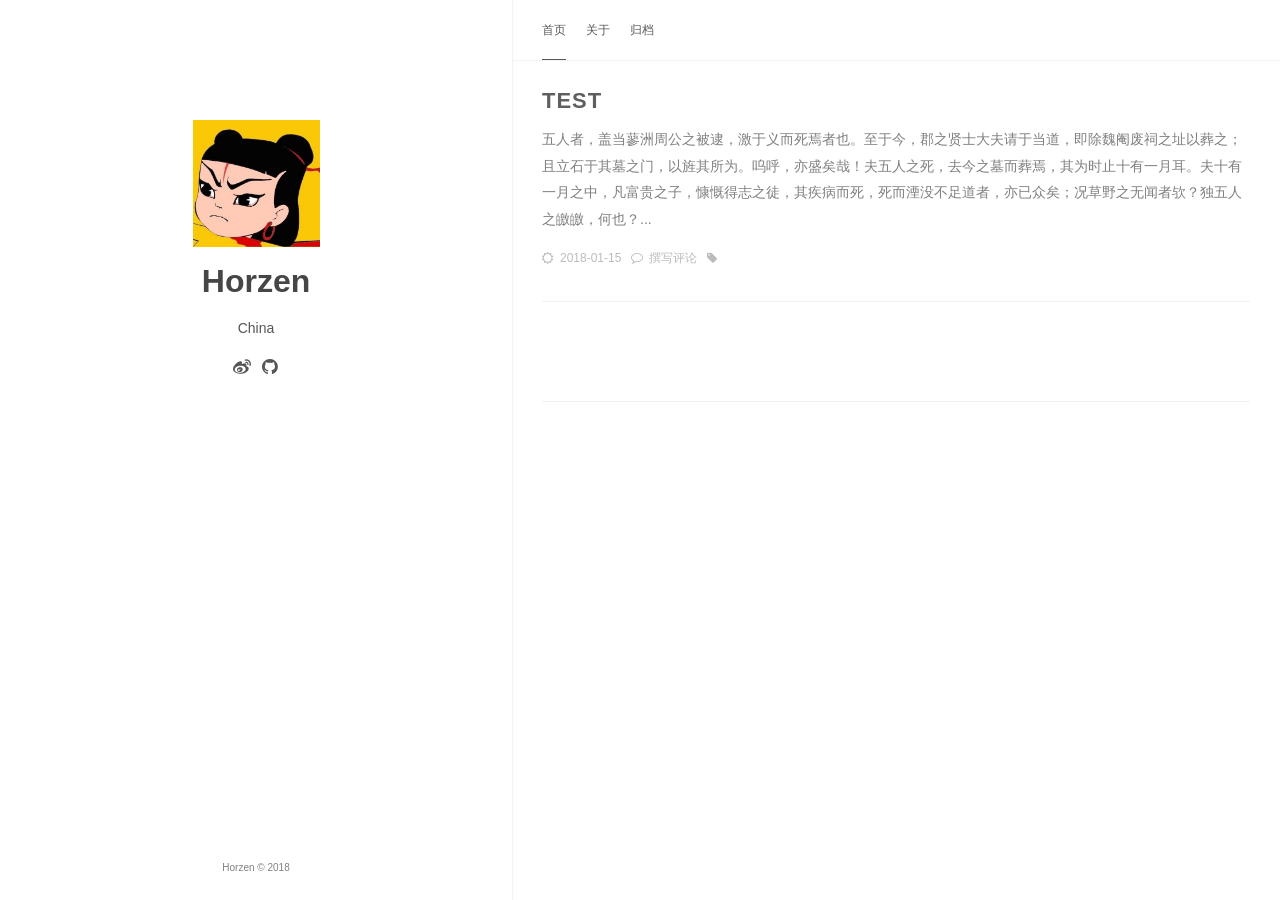
==== index.html @ 282b2db1 "Site updated: 2018-01-17 09:49:43" ====
<!DOCTYPE html><html lang="zh-CN"><head><meta charset="utf-8"><meta name="X-UA-Compatible" content="IE=edge"><meta name="author" content="Horzen"><title>something about horzen</title><meta name="description" content="China"><meta name="keywords"><meta content="width=device-width, initial-scale=1.0, maximum-scale=1.0, user-scalable=0" name="viewport"><meta content="yes" name="apple-mobile-web-app-capable"><meta content="black" name="apple-mobile-web-app-status-bar-style"><meta content="telephone=no" name="format-detection"><meta name="renderer" content="webkit"><link rel="short icon" href="/images/photo.jpg" type="image/x-icon"><link rel="stylesheet" href="/css/style.css"><link rel="stylesheet" href="/css/blog_basic.css"><link rel="stylesheet" href="/css/font-awesome.min.css"><link rel="alternate" type="application/atom+xml" title="ATOM 1.0" href="/atom.xml"></head><body><div class="sidebar animated fadeInDown"><div class="logo-title"><div class="title"><img src="/images/photo.jpg" style="width:127px;"><p title=""><a href="/">Horzen</a></p><div class="description"><p>China</p></div></div></div><ul class="social-links"><li><a href="https://weibo.com/u/2501610301?refer_flag=1001030102_&amp;is_all=1"><i class="fa fa-weibo"></i></a></li><li><a href="https://github.com/Horzen"><i class="fa fa-github"></i></a></li></ul><div class="footer"><span>Horzen © 2018</span></div></div><div class="main"><div class="page-top animated fadeInDown"><div class="nav"><li><a class="current" href="/">首页</a></li><li><a href="/about">关于</a></li><li><a href="/archives">归档</a></li></div><div class="information"><div class="back_btn"><li><a class="fa fa-chevron-left" onclick="window.history.go(-1)" style="display:none;"> </a></li></div></div></div><div class="autopagerize_page_element"><div class="content"><div class="post animated fadeInDown"><div class="post-title"><h3><a href="/2018/01/15/test/">Test</a></h3></div><div class="post-content"><p>五人者，盖当蓼洲周公之被逮，激于义而死焉者也。至于今，郡之贤士大夫请于当道，即除魏阉废祠之址以葬之；且立石于其墓之门，以旌其所为。呜呼，亦盛矣哉！夫五人之死，去今之墓而葬焉，其为时止十有一月耳。夫十有一月之中，凡富贵之子，慷慨得志之徒，其疾病而死，死而湮没不足道者，亦已众矣；况草野之无闻者欤？独五人之皦皦，何也？...</p></div><div class="post-footer"><div class="meta"><div class="info"><i class="fa fa-sun-o"></i><span class="date">2018-01-15</span><i class="fa fa-comment-o"></i><a href="/2018/01/15/test/#comments">撰写评论</a><i class="fa fa-tag"></i></div></div></div></div><div class="pagination"><ul class="clearfix"></ul></div></div></div></div><script src="/js/jquery.js"></script><script src="/js/jquery-migrate-1.2.1.min.js"></script><script src="/js/jquery.appear.js"></script></body></html>
---- css/style.css ----
@charset "UTF-8";
html {
  background-color: #fff;
  -webkit-font-smoothing: antialiased; }

body {
  color: rgba(0, 0, 0, 0.5);
  font-family: 'PingHei', 'PingFang SC', Helvetica Neue, 'Work Sans', 'Hiragino Sans GB', 'Microsoft YaHei', SimSun, sans-serif;
  font-size: 15px;
  width: 100%;
  margin: 0 auto 30px auto;
  background-color: #fff; }

p {
  line-height: 1.9em;
  font-weight: 400;
  font-size: 14px; }

a {
  text-decoration: none; }

a:link, a:visited {
  opacity: 1;
  -webkit-transition: all .15s linear;
  -moz-transition: all .15s linear;
  -o-transition: all .15s linear;
  -ms-transition: all .15s linear;
  transition: all .15s linear;
  color: #424242; }

a:hover, a:active {
  color: #4786D6; }

/*basic styles ends*/
/*animation starts*/
.animated {
  -webkit-animation-fill-mode: both;
  -moz-animation-fill-mode: both;
  -ms-animation-fill-mode: both;
  -o-animation-fill-mode: both;
  animation-fill-mode: both;
  -webkit-animation-duration: 1s;
  -moz-animation-duration: 1s;
  -ms-animation-duration: 1s;
  -o-animation-duration: 1s;
  animation-duration: 1s; }

.animated.hinge {
  -webkit-animation-duration: 1s;
  -moz-animation-duration: 1s;
  -ms-animation-duration: 1s;
  -o-animation-duration: 1s;
  animation-duration: 1s; }

@-webkit-keyframes fadeInDown {
  0% {
    opacity: 0;
    -webkit-transform: translateY(-20px); }
  100% {
    opacity: 1;
    -webkit-transform: translateY(0); } }

@-moz-keyframes fadeInDown {
  0% {
    opacity: 0;
    -moz-transform: translateY(-20px); }
  100% {
    opacity: 1;
    -moz-transform: translateY(0); } }

@-o-keyframes fadeInDown {
  0% {
    opacity: 0;
    -o-transform: translateY(-20px); }
  100% {
    opacity: 1;
    -o-transform: translateY(0); } }

@keyframes fadeInDown {
  0% {
    opacity: 0;
    transform: translateY(-20px); }
  100% {
    opacity: 1;
    transform: translateY(0); } }

.fadeInDown {
  -webkit-animation-name: fadeInDown;
  -moz-animation-name: fadeInDown;
  -o-animation-name: fadeInDown;
  animation-name: fadeInDown; }

/*animation ends*/
.content {
  height: auto;
  float: right;
  width: 60%;
  margin-top: 60px; }

.page-top {
  width: 60%;
  position: fixed;
  right: 0;
  z-index: 3;
  background-color: #fff;
  height: 60px;
  border-bottom: 1px solid #f2f2f2; }
  .page-top .nav {
    list-style: none;
    padding: 18px 30px;
    float: left;
    font-size: 12px; }
    .page-top .nav li {
      position: relative;
      display: initial;
      padding-right: 20px; }
    .page-top .nav a {
      color: #5A5A5A; }
    .page-top .nav a:hover {
      color: #4786D6; }
    .page-top .nav a.current {
      color: #5A5A5A;
      padding-bottom: 22px;
      border-bottom: 1px solid #5A5A5A; }
  .page-top .information {
    float: right;
    padding-top: 12px;
    padding-right: 20px; }
    .page-top .information .avatar {
      float: right; }
      .page-top .information .avatar img {
        width: 32px;
        height: 32px;
        border-radius: 300px; }
    .page-top .information .back_btn {
      float: left;
      padding-top: 5px;
      margin-right: -10px; }
      .page-top .information .back_btn li {
        display: initial;
        padding-right: 40px; }

.sidebar {
  width: 40%;
  -webkit-background-size: cover;
  background-size: cover;
  background-color: #fff;
  height: 100%;
  transition: 0.8s;
  top: 0;
  left: 0;
  position: fixed;
  z-index: 4;
  border-right: 1px solid #f2f2f2; }
  .sidebar .logo-title {
    text-align: center;
    padding-top: 120px; }
    .sidebar .logo-title .description {
      font-size: 14px;
      color: #565654; }
    .sidebar .logo-title .logo {
      margin: 0 auto; }
    .sidebar .logo-title .title h3 {
      text-transform: uppercase;
      font-size: 2rem;
      font-weight: bold;
      letter-spacing: 2px;
      line-height: 1;
      margin: 0; }
    .sidebar .logo-title .title a {
      text-decoration: none;
      color: #464646;
      font-size: 2rem;
      font-weight: bold; }
  .sidebar .social-links {
    list-style: none;
    padding: 0;
    font-size: 18px;
    text-align: center;
    margin: 0; }
    .sidebar .social-links i {
      margin-right: 3px; }
    .sidebar .social-links li {
      display: inline;
      padding: 0 4px;
      line-height: 0; }
    .sidebar .social-links a {
      color: #565654; }
    .sidebar .social-links a:hover {
      color: #4786D6; }

.post {
  background-color: #FFF;
  margin: 30px; }
  .post .post-title h1 {
    text-transform: uppercase;
    font-size: 30px;
    letter-spacing: 5px;
    line-height: 1; }
  .post .post-title h2 {
    text-transform: uppercase;
    letter-spacing: 1px;
    font-size: 28px;
    line-height: 1;
    font-weight: 600;
    color: #5f5f5f; }
  .post .post-title h3 {
    text-transform: uppercase;
    letter-spacing: 1px;
    line-height: 1;
    font-weight: 600;
    color: #464646;
    font-size: 22px;
    margin: 0; }
  .post .post-title a {
    text-decoration: none;
    letter-spacing: 1px;
    color: #5f5f5f; }
    .post .post-title a:hover {
      text-decoration: underline; }
  .post .post-content a {
    text-decoration: none;
    letter-spacing: 1px;
    color: #4786D6; }
  .post .post-content a:hover {
    color: #2F69B3; }
  .post .post-content h3 {
    color: #5F5F5F;
    font-size: 22px;
    font-weight: 600; }
  .post .post-content h4 {
    color: #5F5F5F;
    font-size: 16px; }
  .post .post-footer {
    padding: 0 0 30px 0;
    border-bottom: 1px solid #f2f2f2; }
    .post .post-footer .meta {
      max-width: 100%;
      height: 25px;
      color: #bbbbbb; }
      .post .post-footer .meta .info {
        float: left;
        font-size: 12px; }
        .post .post-footer .meta .info .date {
          margin-right: 10px; }
      .post .post-footer .meta a {
        text-decoration: none;
        color: #bbbbbb;
        padding-right: 10px; }
        .post .post-footer .meta a:hover {
          color: #4786D6; }
      .post .post-footer .meta i {
        margin-right: 6px; }
    .post .post-footer .tags {
      padding-bottom: 15px;
      font-size: 13px; }
      .post .post-footer .tags ul {
        list-style-type: none;
        display: inline;
        margin: 0;
        padding: 0; }
        .post .post-footer .tags ul li {
          list-style-type: none;
          margin: 0;
          padding-right: 5px;
          display: inline; }
      .post .post-footer .tags a {
        text-decoration: none;
        color: rgba(0, 0, 0, 0.44);
        font-weight: 400; }
        .post .post-footer .tags a:hover {
          text-decoration: none; }

.pagination {
  margin: 30px;
  padding: 0px 0 56px 0;
  border-bottom: 1px solid #f2f2f2; }
  .pagination ul {
    list-style: none;
    margin: 0;
    padding: 0;
    height: 13px; }
    .pagination ul li {
      margin: 0 2px 0 2px;
      display: inline;
      line-height: 1; }
      .pagination ul li a {
        text-decoration: none; }
  .pagination .pre {
    float: left; }
  .pagination .next {
    float: right; }

.like-reblog-buttons {
  float: right; }

.like-button {
  float: right;
  padding: 0 0 0 10px; }

.reblog-button {
  float: right;
  padding: 0; }

#install-btn {
  position: fixed;
  bottom: 0px;
  right: 6px; }

#disqus_thread {
  margin: 30px;
  border-bottom: 1px solid #f2f2f2; }

.footer {
  clear: both;
  text-align: center;
  font-size: 10px;
  margin: 0 auto;
  bottom: 0;
  position: absolute;
  width: 100%;
  padding-bottom: 20px; }
  .footer a {
    color: #A6A6A6; }
  .footer a:hover {
    color: #4786D6; }

/*for archive*/
.archive {
  width: 100%; }

.list-with-title {
  font-size: 14px;
  margin: 30px;
  padding: 0; }
  .list-with-title li {
    list-style-type: none;
    padding: 0; }
  .list-with-title .listing-title {
    font-size: 24px;
    color: #666666;
    font-weight: 600;
    line-height: 2.2em; }
  .list-with-title .listing {
    padding: 0; }
    .list-with-title .listing .listing-post {
      padding-bottom: 5px; }
      .list-with-title .listing .listing-post .post-time {
        float: right;
        color: #C5C5C5; }
      .list-with-title .listing .listing-post a {
        color: #8F8F8F; }
        .list-with-title .listing .listing-post a:hover {
          color: #4786D6; }

/* share */
.share {
  margin: 0px 30px;
  display: inline-flex; }

.evernote {
  width: 32px;
  height: 32px;
  border-radius: 300px;
  background-color: #3E3E3E;
  margin-right: 5px; }
  .evernote a {
    color: #fff;
    padding: 11px;
    font-size: 12px; }
  .evernote a:hover {
    color: #ED6243;
    padding: 11px; }

.weibo {
  width: 32px;
  height: 32px;
  border-radius: 300px;
  background-color: #ED6243;
  margin-right: 5px; }
  .weibo a {
    color: #fff;
    padding: 9px; }
  .weibo a:hover {
    color: #BD4226; }

.twitter {
  width: 32px;
  height: 32px;
  border-radius: 300px;
  background-color: #59C0FD;
  margin-right: 5px; }
  .twitter a {
    color: #fff;
    padding: 9px; }
  .twitter a:hover {
    color: #4B9ECE; }

/* about */
.about {
  margin: 30px; }
  .about h3 {
    font-size: 22px; }

/* links*/
.links {
  margin: 30px; }
  .links h3 {
    font-size: 22px; }
  .links a {
    cursor: pointer; }

/* 评论样式 */
.comment-count {
  color: #666; }

.tab-community {
  color: #666; }

.read_more {
  font-size: 14px; }

.back-button {
  padding-top: 30px;
  max-width: 100px;
  padding-left: 40px;
  float: left; }

/* 默认评论样式 */
#fb_comments_container {
  margin: 30px; }

/* 按钮样式 */
a.btn {
  color: #868686;
  font-weight: 400; }

.btn {
  display: inline-block;
  position: relative;
  outline: 0;
  color: rgba(0, 0, 0, 0.44);
  background: transparent;
  font-size: 14px;
  text-align: center;
  text-decoration: none;
  cursor: pointer;
  border: 1px solid rgba(0, 0, 0, 0.15);
  white-space: nowrap;
  font-weight: 400;
  font-style: normal;
  border-radius: 999em; }

.btn:hover {
  display: inline-block;
  position: relative;
  outline: 0px;
  color: #464545;
  background: transparent;
  font-size: 14px;
  text-align: center;
  text-decoration: none;
  cursor: pointer;
  border: 1px solid #464545;
  white-space: nowrap;
  font-weight: 400;
  font-style: normal;
  border-radius: 999em; }

[role="back"] {
  padding: 0.5em 1.25em;
  line-height: 1.666em; }

[role="home"] {
  padding: 0.5em 1.25em;
  line-height: 1.666em; }

[role="navigation"] {
  padding: 0.5em 1.25em;
  line-height: 1.666em; }

[role="tags"] {
  padding: 6px 12px; }

/* Menu样式 */
.menu {
  float: right;
  padding-top: 30px; }
  .menu .btn-down {
    margin: 0px; }
    .menu .btn-down li {
      list-style: none;
      width: 100px; }
      .menu .btn-down li a {
        display: inline-block;
        position: relative;
        padding: 0.5em 1.25em;
        outline: 0;
        color: rgba(0, 0, 0, 0.44);
        background: transparent;
        font-size: 14px;
        text-align: center;
        text-decoration: none;
        cursor: pointer;
        border: 1px solid rgba(0, 0, 0, 0.15);
        white-space: nowrap;
        font-weight: 400;
        font-style: normal;
        border-radius: 999em;
        margin-top: 5px; }
        .menu .btn-down li a:hover {
          position: relative;
          padding: 0.5em 1.25em;
          outline: 0;
          color: #fff;
          background: #3CBD10;
          font-size: 14px;
          text-align: center;
          text-decoration: none;
          cursor: pointer;
          border: 1px solid rgba(0, 0, 0, 0.15);
          white-space: nowrap;
          font-weight: 400;
          font-style: normal;
          border-radius: 999em;
          margin-top: 5px; }
  .menu .btn-down div {
    position: absolute;
    visibility: hidden;
    width: 100px;
    float: right; }

.page_404 {
  text-align: center;
  padding-top: 50px; }

@media screen and (max-width: 960px) {
  .sidebar {
    width: 100%;
    position: absolute;
    border-right: none;
    z-index: 1; }
    .sidebar .logo-title {
      padding-top: 120px; }
      .sidebar .logo-title .title img {
        width: 100px; }
      .sidebar .logo-title .title h3 {
        font-size: 20px; }
  .page-top {
    width: 100%; }
  .post-title h3 {
    line-height: 1.6; }
  .content {
    margin-top: 420px;
    width: 100%;
    z-index: 2;
    position: absolute; }
  .footer {
    display: none; }
  .share {
    display: grid; } }
---- css/blog_basic.css ----
.post-content .tip {
  position: relative;
  margin: 2em 0;
  padding: 12px 24px 12px 30px;
  border-left: 4px solid #f66;
  border-top-right-radius: 2px;
  border-bottom-right-radius: 2px;
  background-color: #f8f8f8
}

.post-content .tip br {
  /**display: none**/
}

.post-content .tip:before {
  position: absolute;
  top: 14px;
  left: -12px;
  content: "!";
  width: 20px;
  height: 20px;
  border-radius: 100%;
  color: #fff;
  font-size: 14px;
  line-height: 20px;
  font-weight: bold;
  text-align: center;
  background-color: #f66;
  font-family: 'Dosis', 'Source Sans Pro', 'Helvetica Neue', Arial, sans-serif
}

.content > .post > .post-content > p {
  word-wrap: break-word;
  word-break: break-all;
}

#ds-thread,#disqus_thread,#cloud-tie-wrapper {
  margin: 0 30px!important
}

pre {
  font-size: 0.8em!important;
  background-color: #f8f8f8!important;
  font-family: 'Roboto Mono','Lucida Console','Trebuchet MS','Courier New', Monaco, courier,'PingFang SC','Hiragino Sans GB','Microsoft Jhenghei','Microsoft YaHei', monospace!important
}

figure.highlight {
  position: relative!important;
  margin: 1em 0!important;
  border-radius: 2px!important;
  line-height: 1.1em!important;
  background-color: #f8f8f8!important;
  overflow-x: auto!important
}

figure.highlight table,figure.highlight tr,figure.highlight td {
  width: 100%!important;
  border-collapse: collapse!important;
  padding: 0!important;
  margin: 0!important
}

figure.highlight .gutter {
  display: none!important
}

figure.highlight .code pre {
  padding: 1.2em 1.4em!important;
  line-height: 1.5em!important;
  margin: 0!important
}

figure.highlight.html .code:after,figure.highlight.js .code:after,figure.highlight.bash .code:after,figure.highlight.css .code:after,figure.highlight.scss .code:after,figure.highlight.diff .code:after,figure.highlight.java .code:after,figure.highlight.xml .code:after,figure.highlight.python .code:after,figure.highlight.json .code:after,figure.highlight.swift .code:after,figure.highlight.ruby .code:after,figure.highlight.perl .code:after,figure.highlight.php .code:after,figure.highlight.c .code:after,figure.highlight.cpp .code:after {
  position: absolute!important;
  top: 0!important;
  right: 0!important;
  color: #ccc!important;
  text-align: right!important;
  font-size: 0.75em!important;
  padding: 5px 10px 0!important;
  line-height: 15px!important;
  height: 15px!important;
  font-weight: 600!important
}

figure.highlight.html .code:after {
  content: "HTML"
}

figure.highlight.js .code:after {
  content: "JS"
}

figure.highlight.bash .code:after {
  content: "BASH"
}

figure.highlight.css .code:after {
  content: "CSS"
}

figure.highlight.scss .code:after {
  content: "SCSS"
}

figure.highlight.diff .code:after {
  content: "DIFF"
}

figure.highlight.java .code:after {
  content: "JAVA"
}

figure.highlight.xml .code:after {
  content: "XML"
}

figure.highlight.python .code:after {
  content: "PYTHON"
}

figure.highlight.json .code:after {
  content: "JSON"
}

figure.highlight.swift .code:after {
  content: "SWIFT"
}

figure.highlight.ruby .code:after {
  content: "RUBY"
}

figure.highlight.perl .code:after {
  content: "PERL"
}

figure.highlight.php .code:after {
  content: "PHP"
}

figure.highlight.c .code:after {
  content: "C"
}

figure.highlight.java .code:after {
  content: "JAVA"
}

figure.highlight.cpp .code:after {
  content: "CPP"
}

figure.highlight.cpp .code:after {
  content: 'C++'
}

pre {
  color: #525252!important
}

pre .function .keyword,pre .constant {
  color: #0092db!important
}

pre .keyword,pre .attribute {
  color: #e96900!important
}

pre .number,pre .literal {
  color: #ae81ff!important
}

pre .tag,pre .tag .title,pre .change,pre .winutils,pre .flow,pre .lisp .title,pre .clojure .built_in,pre .nginx .title,pre .tex .special {
  color: #2973b7!important
}

pre .symbol,pre .symbol .string,pre .value,pre .regexp {
  color: #42b983!important
}

pre .title {
  color: #83B917!important
}

pre .tag .value,pre .string,pre .subst,pre .haskell .type,pre .preprocessor,pre .ruby .class .parent,pre .built_in,pre .sql .aggregate,pre .django .template_tag,pre .django .variable,pre .smalltalk .class,pre .javadoc,pre .django .filter .argument,pre .smalltalk .localvars,pre .smalltalk .array,pre .attr_selector,pre .pseudo,pre .addition,pre .stream,pre .envvar,pre .apache .tag,pre .apache .cbracket,pre .tex .command,pre .prompt {
  color: #42b983!important
}

pre .comment,pre .java .annotation,pre .python .decorator,pre .template_comment,pre .pi,pre .doctype,pre .shebang,pre .apache .sqbracket,pre .tex .formula {
  color: #b3b3b3!important
}

pre .deletion {
  color: #BA4545!important
}

pre .coffeescript .javascript,pre .javascript .xml,pre .tex .formula,pre .xml .javascript,pre .xml .vbscript,pre .xml .css,pre .xml .cdata {
  opacity: 0.5!important
}

html {
  height: 100%;
  max-height: 100%;
  padding: 0;
  margin: 0; }

  body {
    padding: 0;
    margin: 0;
    line-height: 1.6em; }

    .clear {
      clear: both;
      display: block;
      overflow: hidden;
      visibility: hidden;
      width: 0;
      height: 0; }

      h1, h2, h3, h4, h5, h6 {
        text-rendering: optimizeLegibility;
        line-height: 1; }

        h1 {
          font-size: 2.1rem;
          line-height: 1.2em; }

          h2 {
            font-size: 1.9rem;
            line-height: 1.2em; }

            h3 {
              font-size: 1.75rem; }

              h4 {
                font-size: 1.3rem; }

                h5 {
                  font-size: 1.3rem; }

                  h6 {
                    font-size: 1.3rem; }

                    img {
                      max-width: 100%;
                      height: auto; }

                      p, ul, ol, dl {
                        margin: 1em 0; }

                        ol ol, ul ul, ul ol, ol ul {
                          margin: 0.4em 0; }

                          ul p, ol p, li p, .content li p, blockquote p, .content blockquote p,
                          .post blockquote p, .post li p {
                            margin: 0;
                            overflow: visible; }

                            a img {
                              border: none; }

dl dt {
  float: left;
  width: 180px;
  overflow: hidden;
  clear: left;
  text-align: right;
  text-overflow: ellipsis;
  white-space: nowrap;
  font-weight: bold;
  margin-bottom: 1em; }

  dl dd {
    margin-left: 200px;
    margin-bottom: 1em; }

    hr {
      display: block;
      height: 1px;
      border: 0;
      border-top: 1px solid #efefef;
      margin: 3.2em 0;
      padding: 0; }

      blockquote {
        box-sizing: border-box;
        margin: 1.6em 0 1.6em -2.2em;
        padding: 0 0 0 1.6em;
        border-left: #4a4a4a 0.4em solid; }

        blockquote p {
          margin: 0.8em 0; }

          blockquote small {
            display: inline-block;
            margin: 0.8em 0 0.8em 1.5em;
            font-size: 0.9em;
            color: #ccc; }

            blockquote small:before {
              content: '\2014 \00A0'; }

              blockquote cite {
                font-weight: bold; }

                blockquote cite a {
                  font-weight: normal; }

                  mark {
                    background-color: #ffc336; }

                    code, tt {
                      padding: 1px 3px;
                      font-family: Inconsolata, monospace, sans-serif;
                      font-size: 0.85em;
                      white-space: pre-wrap;
                      border: 1px solid #E3EDF3;
                      background: #f7f7f9;
                      color: #d14;
                      border-radius: 2px; }
/**
                      pre {
                        -moz-box-sizing: border-box;
                        box-sizing: border-box;
                        margin: 1.6em 0;
                        border: 1px solid #E3EDF3;
                        width: 100%;
                        padding: 10px;
                        font-family: Inconsolata, monospace, sans-serif;
                        font-size: 0.9em;
                        white-space: pre;
                        overflow: auto;
                        background: #F7FAFB;
                        border-radius: 3px; }

                        pre code, tt {
                          font-size: inherit;
                          white-space: -moz-pre-wrap;
                          white-space: pre-wrap;
                          background: transparent;
                          border: none;
                          color: #333;
                          padding: 0; }

                          kbd {
                            display: inline-block;
                            margin-bottom: 0.4em;
                            padding: 1px 8px;
                            border: #ccc 1px solid;
                            color: #666;
                            text-shadow: #fff 0 1px 0;
                            font-size: 0.9em;
                            font-weight: bold;
                            background: #f4f4f4;
                            border-radius: 4px;
                            box-shadow: 0 1px 0 rgba(0, 0, 0, 0.2), 0 1px 0 0 white inset; }

                            table {
                              -moz-box-sizing: border-box;
                              box-sizing: border-box;
                              margin: 1em 0;
                              width: 100%;
                              max-width: 100%;
                              border-width: 1px;
                              border-style: solid;
                              background-color: transparent; }

                              table, table tr, table tr td, table tr th {
                                border-color: #e5e5e5; }

                                table th {
                                  color: #666666;
                                  background-color: #fdfdfd; }

                                  tr th {
                                    border-bottom-width: 1px;
                                    border-bottom-style: solid;
                                    text-align: left; }

                                    tr th, tr td {
                                      padding: 5px 20px;
                                      border-right: 1px solid;
                                      font-size: 1rem; }

                                      tr th:last-child, tr td:last-child {
                                        border-right: 0px; }

                                        table th {
                                          font-weight: bold; }

                                          table tbody > tr:nth-child(odd) > td, table tbody > tr:nth-child(odd) > th {
                                            background-color: #f9f9f9; }

                                            .gist {
                                              font-size: 12px; }
                                              .gist table {
                                                margin: 0;
                                                width: auto; }
                                                .gist table pre {
                                                  font-size: 12px; }
                                                  .gist table .line-numbers {
                                                    font-size: 12px; }
**/

.toc {
  border: 1px solid #f0f0f0;
  margin-bottom: 20px;
  padding: 10px 30px; }

  #fb_comments_container {
    overflow: hidden;
    margin: 0 auto; }
    #fb_comments_container #fb_comments {
      list-style-type: none;
      padding: 0; }
      #fb_comments_container #fb_comments h1 {
        font-size: 1.3em; }
        #fb_comments_container #fb_comments h2 {
          font-size: 1.2em; }
          #fb_comments_container #fb_comments h3 {
            font-size: 1.1em; }
            #fb_comments_container #fb_comments h4, #fb_comments_container #fb_comments h5,
            #fb_comments_container #fb_comments h6 {
              font-size: 1.05em; }
              #fb_comments_container #fb_comments .comment {
                position: relative;
                padding: 25px 0;
                border-bottom: 1px solid rgba(150, 150, 150, 0.2);
                *border-bottom: 1px solid #f0f0f0; }
                #fb_comments_container #fb_comments .comment .avatar {
                  position: absolute;
                  top: 25px;
                  left: 0;
                  width: 50px;
                  float: left; }
                  #fb_comments_container #fb_comments .comment .avatar img {
                    width: 48px;
                    border: none;
                    border-radius: 5px;
                    margin: 0; }
                #fb_comments_container #fb_comments .comment .comment_body,
                #fb_comments_container #fb_comments .comment .c_content {
                  margin-left: 70px;
                  display: block; }
                  #fb_comments_container #fb_comments .comment .comment_body p,
                  #fb_comments_container #fb_comments .comment .c_content p {
                    margin: 5px 0 15px 0;
                    padding: 0;
                    line-height: 1.8; }
                    #fb_comments_container #fb_comments .comment .comment_body .author,
                    #fb_comments_container #fb_comments .comment .c_content .author {
                      line-height: 1.5em;
                      margin: 0;
                      padding: 0; }
                      #fb_comments_container #fb_comments .comment .comment_body .author b,
                      #fb_comments_container #fb_comments .comment .c_content .author b {
                        color: #555; }
                        #fb_comments_container #fb_comments .comment .comment_body .author small,
                        #fb_comments_container #fb_comments .comment .c_content .author small {
                          font-weight: normal;
                          padding-left: 10px;
                          font-size: 0.7em;
                          color: #666; }

#fb_new_comment {
  padding-bottom: 50px; }
  #fb_new_comment textarea {
    border-radius: 5px;
    height: 80px;
    width: 98%;
    padding: 5px;
    font-size: 1em;
    border: 1px solid rgba(150, 150, 150, 0.5);
    *border: 1px solid #a8a8a8;
    line-height: 1.5; }
    #fb_new_comment .comment_error {
      color: red;
      text-align: center;
      display: block;
      font-size: 0.8em;
      padding-top: 1em; }
      #fb_new_comment .c_button:hover {
        background: #E60900;
        color: #fff;
        text-decoration: none; }
        #fb_new_comment .c_button, #fb_new_comment #c_submit {
          cursor: pointer;
          font-family: "Hiragino Sans GB", "Microsoft YaHei", sans-serif;
          font-size: 1em;
          line-height: 1.3em;
          letter-spacing: 1px;
          border-radius: 5px;
          padding: 5px 5px 2px 5px; }
          #fb_new_comment .input_body {
            margin-top: 10px; }
            #fb_new_comment .input_body ul {
              list-style: none;
              padding: 5px 0;
              margin: auto 0; }
              #fb_new_comment .input_body ul li {
                float: left;
                margin-right: 2.2%;
                *margin-right: 22px; }
                #fb_new_comment .input_body ul li label {
                  line-height: 1em; }
                  #fb_new_comment .input_body ul li input {
                    border-radius: 5px;
                    border: 1px solid #ddd;
                    padding: 5px;
                    background: rgba(255, 255, 255, 0.5);
                    margin: 0 0 10px 0; }

#SwfStore_farbox_0 {
  height: 0;
  overflow: hidden; }

  @media screen and (max-width: 320px) {
    #fb_comments .c_content, #fb_comments .comment_body {
      margin-left: 57px;   }
}
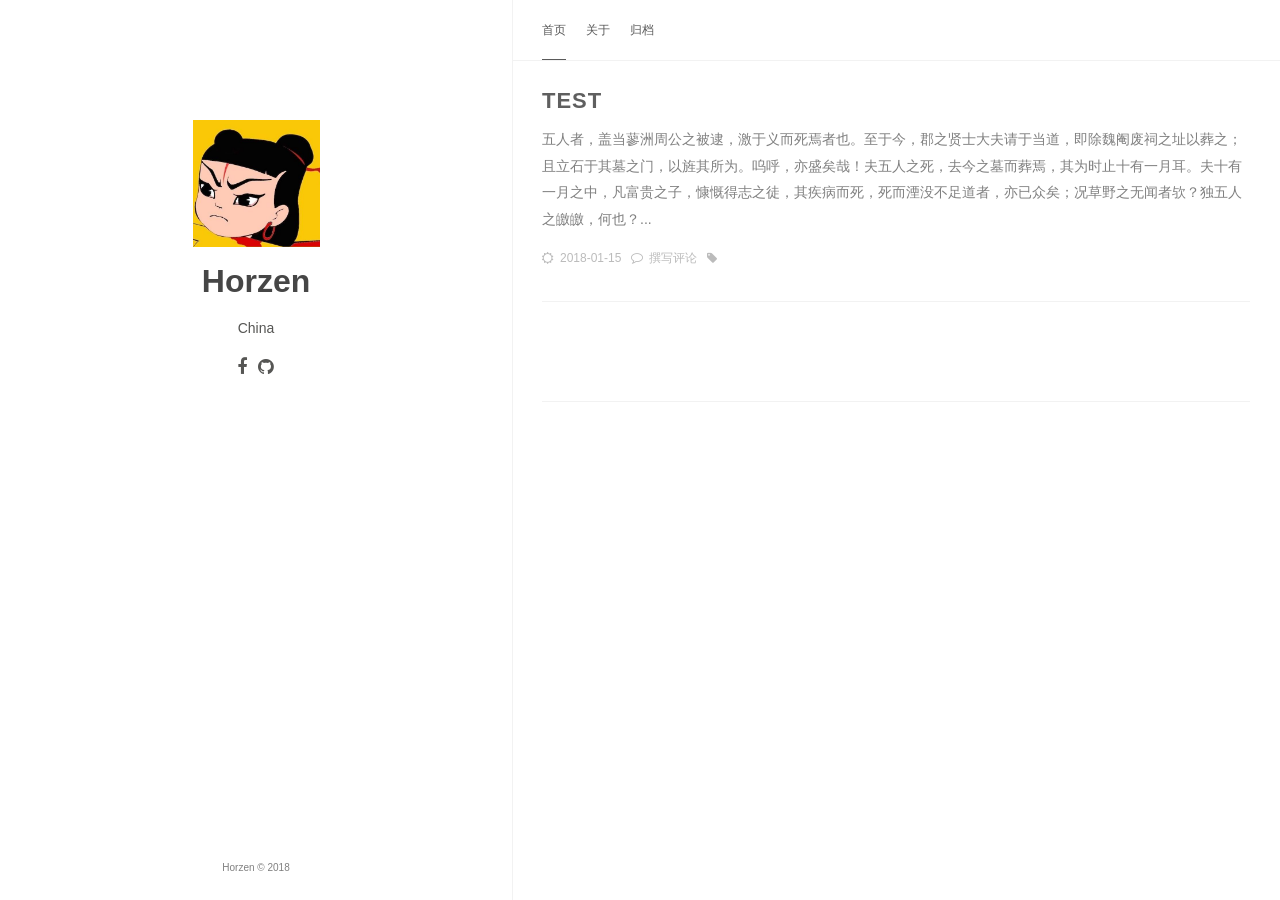
==== commit ef8740ac: "Site updated: 2018-01-17 10:01:20" ====
--- a/index.html
+++ b/index.html
@@ -1 +1 @@
-<!DOCTYPE html><html lang="zh-CN"><head><meta charset="utf-8"><meta name="X-UA-Compatible" content="IE=edge"><meta name="author" content="Horzen"><title>something about horzen</title><meta name="description" content="China"><meta name="keywords"><meta content="width=device-width, initial-scale=1.0, maximum-scale=1.0, user-scalable=0" name="viewport"><meta content="yes" name="apple-mobile-web-app-capable"><meta content="black" name="apple-mobile-web-app-status-bar-style"><meta content="telephone=no" name="format-detection"><meta name="renderer" content="webkit"><link rel="short icon" href="/images/photo.jpg" type="image/x-icon"><link rel="stylesheet" href="/css/style.css"><link rel="stylesheet" href="/css/blog_basic.css"><link rel="stylesheet" href="/css/font-awesome.min.css"><link rel="alternate" type="application/atom+xml" title="ATOM 1.0" href="/atom.xml"></head><body><div class="sidebar animated fadeInDown"><div class="logo-title"><div class="title"><img src="/images/photo.jpg" style="width:127px;"><p title=""><a href="/">Horzen</a></p><div class="description"><p>China</p></div></div></div><ul class="social-links"><li><a href="https://weibo.com/u/2501610301?refer_flag=1001030102_&amp;is_all=1"><i class="fa fa-weibo"></i></a></li><li><a href="https://github.com/Horzen"><i class="fa fa-github"></i></a></li></ul><div class="footer"><span>Horzen © 2018</span></div></div><div class="main"><div class="page-top animated fadeInDown"><div class="nav"><li><a class="current" href="/">首页</a></li><li><a href="/about">关于</a></li><li><a href="/archives">归档</a></li></div><div class="information"><div class="back_btn"><li><a class="fa fa-chevron-left" onclick="window.history.go(-1)" style="display:none;"> </a></li></div></div></div><div class="autopagerize_page_element"><div class="content"><div class="post animated fadeInDown"><div class="post-title"><h3><a href="/2018/01/15/test/">Test</a></h3></div><div class="post-content"><p>五人者，盖当蓼洲周公之被逮，激于义而死焉者也。至于今，郡之贤士大夫请于当道，即除魏阉废祠之址以葬之；且立石于其墓之门，以旌其所为。呜呼，亦盛矣哉！夫五人之死，去今之墓而葬焉，其为时止十有一月耳。夫十有一月之中，凡富贵之子，慷慨得志之徒，其疾病而死，死而湮没不足道者，亦已众矣；况草野之无闻者欤？独五人之皦皦，何也？...</p></div><div class="post-footer"><div class="meta"><div class="info"><i class="fa fa-sun-o"></i><span class="date">2018-01-15</span><i class="fa fa-comment-o"></i><a href="/2018/01/15/test/#comments">撰写评论</a><i class="fa fa-tag"></i></div></div></div></div><div class="pagination"><ul class="clearfix"></ul></div></div></div></div><script src="/js/jquery.js"></script><script src="/js/jquery-migrate-1.2.1.min.js"></script><script src="/js/jquery.appear.js"></script></body></html>+<!DOCTYPE html><html lang="zh-CN"><head><meta charset="utf-8"><meta name="X-UA-Compatible" content="IE=edge"><meta name="author" content="Horzen"><title>something about horzen</title><meta name="description" content="China"><meta name="keywords"><meta content="width=device-width, initial-scale=1.0, maximum-scale=1.0, user-scalable=0" name="viewport"><meta content="yes" name="apple-mobile-web-app-capable"><meta content="black" name="apple-mobile-web-app-status-bar-style"><meta content="telephone=no" name="format-detection"><meta name="renderer" content="webkit"><link rel="short icon" href="/images/photo.jpg" type="image/x-icon"><link rel="stylesheet" href="/css/style.css"><link rel="stylesheet" href="/css/blog_basic.css"><link rel="stylesheet" href="/css/font-awesome.min.css"><link rel="alternate" type="application/atom+xml" title="ATOM 1.0" href="/atom.xml"></head><body><div class="sidebar animated fadeInDown"><div class="logo-title"><div class="title"><img src="/images/photo.jpg" style="width:127px;"><p title=""><a href="/">Horzen</a></p><div class="description"><p>China</p></div></div></div><ul class="social-links"><li><a href="https://www.facebook.com/horzen.liu"><i class="fa fa-facebook"></i></a></li><li><a href="https://github.com/Horzen"><i class="fa fa-github"></i></a></li></ul><div class="footer"><span>Horzen © 2018</span></div></div><div class="main"><div class="page-top animated fadeInDown"><div class="nav"><li><a class="current" href="/">首页</a></li><li><a href="/about">关于</a></li><li><a href="/archives">归档</a></li></div><div class="information"><div class="back_btn"><li><a class="fa fa-chevron-left" onclick="window.history.go(-1)" style="display:none;"> </a></li></div></div></div><div class="autopagerize_page_element"><div class="content"><div class="post animated fadeInDown"><div class="post-title"><h3><a href="/2018/01/15/test/">Test</a></h3></div><div class="post-content"><p>五人者，盖当蓼洲周公之被逮，激于义而死焉者也。至于今，郡之贤士大夫请于当道，即除魏阉废祠之址以葬之；且立石于其墓之门，以旌其所为。呜呼，亦盛矣哉！夫五人之死，去今之墓而葬焉，其为时止十有一月耳。夫十有一月之中，凡富贵之子，慷慨得志之徒，其疾病而死，死而湮没不足道者，亦已众矣；况草野之无闻者欤？独五人之皦皦，何也？...</p></div><div class="post-footer"><div class="meta"><div class="info"><i class="fa fa-sun-o"></i><span class="date">2018-01-15</span><i class="fa fa-comment-o"></i><a href="/2018/01/15/test/#comments">撰写评论</a><i class="fa fa-tag"></i></div></div></div></div><div class="pagination"><ul class="clearfix"></ul></div></div></div></div><script src="/js/jquery.js"></script><script src="/js/jquery-migrate-1.2.1.min.js"></script><script src="/js/jquery.appear.js"></script></body></html>
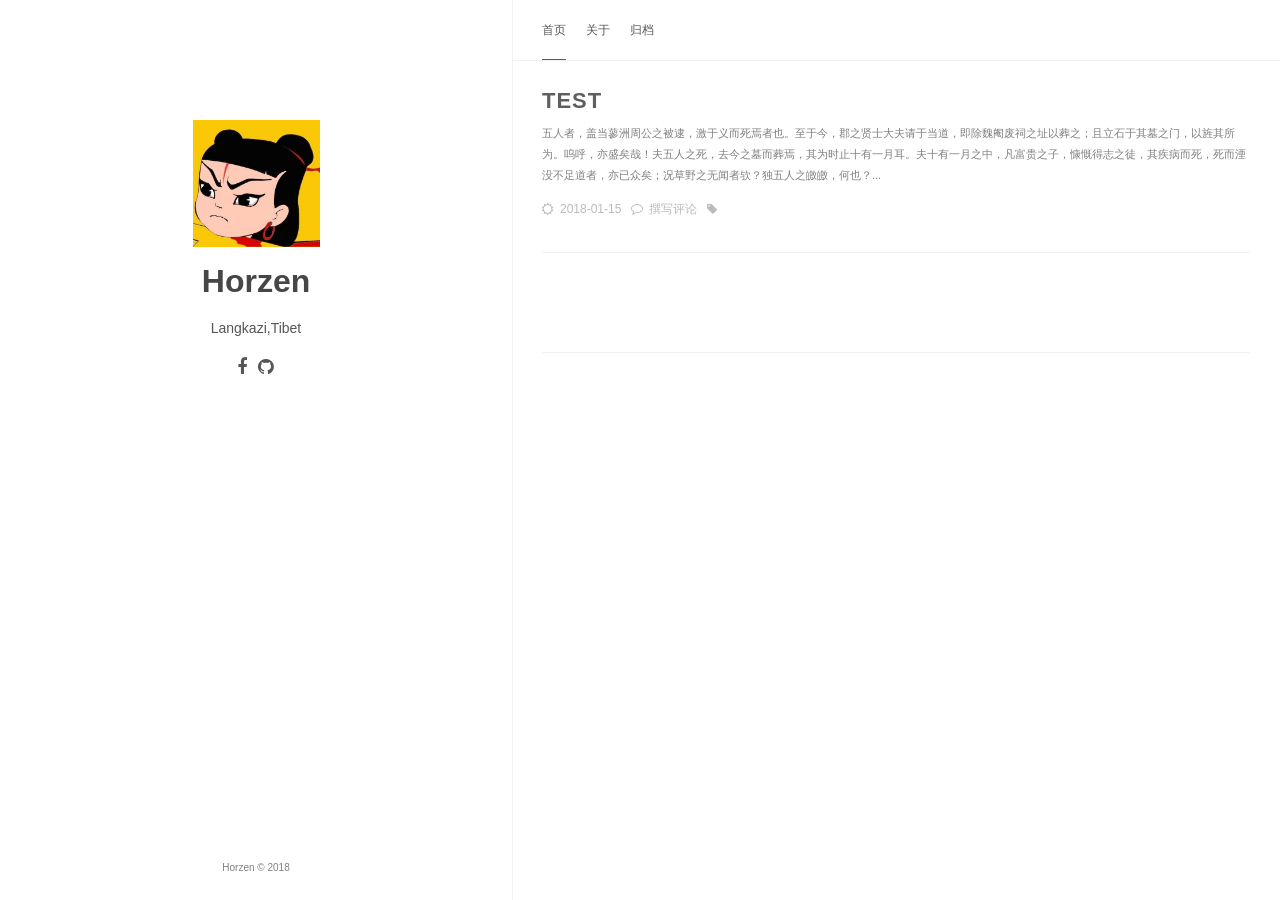
==== commit 358b97b2: "Site updated: 2018-01-17 10:16:10" ====
--- a/index.html
+++ b/index.html
@@ -1 +1 @@
-<!DOCTYPE html><html lang="zh-CN"><head><meta charset="utf-8"><meta name="X-UA-Compatible" content="IE=edge"><meta name="author" content="Horzen"><title>something about horzen</title><meta name="description" content="China"><meta name="keywords"><meta content="width=device-width, initial-scale=1.0, maximum-scale=1.0, user-scalable=0" name="viewport"><meta content="yes" name="apple-mobile-web-app-capable"><meta content="black" name="apple-mobile-web-app-status-bar-style"><meta content="telephone=no" name="format-detection"><meta name="renderer" content="webkit"><link rel="short icon" href="/images/photo.jpg" type="image/x-icon"><link rel="stylesheet" href="/css/style.css"><link rel="stylesheet" href="/css/blog_basic.css"><link rel="stylesheet" href="/css/font-awesome.min.css"><link rel="alternate" type="application/atom+xml" title="ATOM 1.0" href="/atom.xml"></head><body><div class="sidebar animated fadeInDown"><div class="logo-title"><div class="title"><img src="/images/photo.jpg" style="width:127px;"><p title=""><a href="/">Horzen</a></p><div class="description"><p>China</p></div></div></div><ul class="social-links"><li><a href="https://www.facebook.com/horzen.liu"><i class="fa fa-facebook"></i></a></li><li><a href="https://github.com/Horzen"><i class="fa fa-github"></i></a></li></ul><div class="footer"><span>Horzen © 2018</span></div></div><div class="main"><div class="page-top animated fadeInDown"><div class="nav"><li><a class="current" href="/">首页</a></li><li><a href="/about">关于</a></li><li><a href="/archives">归档</a></li></div><div class="information"><div class="back_btn"><li><a class="fa fa-chevron-left" onclick="window.history.go(-1)" style="display:none;"> </a></li></div></div></div><div class="autopagerize_page_element"><div class="content"><div class="post animated fadeInDown"><div class="post-title"><h3><a href="/2018/01/15/test/">Test</a></h3></div><div class="post-content"><p>五人者，盖当蓼洲周公之被逮，激于义而死焉者也。至于今，郡之贤士大夫请于当道，即除魏阉废祠之址以葬之；且立石于其墓之门，以旌其所为。呜呼，亦盛矣哉！夫五人之死，去今之墓而葬焉，其为时止十有一月耳。夫十有一月之中，凡富贵之子，慷慨得志之徒，其疾病而死，死而湮没不足道者，亦已众矣；况草野之无闻者欤？独五人之皦皦，何也？...</p></div><div class="post-footer"><div class="meta"><div class="info"><i class="fa fa-sun-o"></i><span class="date">2018-01-15</span><i class="fa fa-comment-o"></i><a href="/2018/01/15/test/#comments">撰写评论</a><i class="fa fa-tag"></i></div></div></div></div><div class="pagination"><ul class="clearfix"></ul></div></div></div></div><script src="/js/jquery.js"></script><script src="/js/jquery-migrate-1.2.1.min.js"></script><script src="/js/jquery.appear.js"></script></body></html>+<!DOCTYPE html><html lang="zh-CN"><head><meta charset="utf-8"><meta name="X-UA-Compatible" content="IE=edge"><meta name="author" content="Horzen"><title>something about horzen</title><meta name="description" content="Langkazi,Tibet"><meta name="keywords"><meta content="width=device-width, initial-scale=1.0, maximum-scale=1.0, user-scalable=0" name="viewport"><meta content="yes" name="apple-mobile-web-app-capable"><meta content="black" name="apple-mobile-web-app-status-bar-style"><meta content="telephone=no" name="format-detection"><meta name="renderer" content="webkit"><link rel="short icon" href="/images/photo.jpg" type="image/x-icon"><link rel="stylesheet" href="/css/style.css"><link rel="stylesheet" href="/css/blog_basic.css"><link rel="stylesheet" href="/css/font-awesome.min.css"><link rel="alternate" type="application/atom+xml" title="ATOM 1.0" href="/atom.xml"></head><body><div class="sidebar animated fadeInDown"><div class="logo-title"><div class="title"><img src="/images/photo.jpg" style="width:127px;"><p title=""><a href="/">Horzen</a></p><div class="description"><p>Langkazi,Tibet</p></div></div></div><ul class="social-links"><li><a href="https://www.facebook.com/horzen.liu"><i class="fa fa-facebook"></i></a></li><li><a href="https://github.com/Horzen"><i class="fa fa-github"></i></a></li></ul><div class="footer"><span>Horzen © 2018</span></div></div><div class="main"><div class="page-top animated fadeInDown"><div class="nav"><li><a class="current" href="/">首页</a></li><li><a href="/about">关于</a></li><li><a href="/archives">归档</a></li></div><div class="information"><div class="back_btn"><li><a class="fa fa-chevron-left" onclick="window.history.go(-1)" style="display:none;"> </a></li></div></div></div><div class="autopagerize_page_element"><div class="content"><div class="post animated fadeInDown"><div class="post-title"><h3><a href="/2018/01/15/test/">Test</a></h3></div><div class="post-content"><p>五人者，盖当蓼洲周公之被逮，激于义而死焉者也。至于今，郡之贤士大夫请于当道，即除魏阉废祠之址以葬之；且立石于其墓之门，以旌其所为。呜呼，亦盛矣哉！夫五人之死，去今之墓而葬焉，其为时止十有一月耳。夫十有一月之中，凡富贵之子，慷慨得志之徒，其疾病而死，死而湮没不足道者，亦已众矣；况草野之无闻者欤？独五人之皦皦，何也？...</p></div><div class="post-footer"><div class="meta"><div class="info"><i class="fa fa-sun-o"></i><span class="date">2018-01-15</span><i class="fa fa-comment-o"></i><a href="/2018/01/15/test/#comments">撰写评论</a><i class="fa fa-tag"></i></div></div></div></div><div class="pagination"><ul class="clearfix"></ul></div></div></div></div><script src="/js/jquery.js"></script><script src="/js/jquery-migrate-1.2.1.min.js"></script><script src="/js/jquery.appear.js"></script></body></html>
--- a/css/style.css
+++ b/css/style.css
@@ -218,6 +218,8 @@
     color: #5f5f5f; }
     .post .post-title a:hover {
       text-decoration: underline; }
+  .post .post-content p {
+    font-size: 11px; }
   .post .post-content a {
     text-decoration: none;
     letter-spacing: 1px;
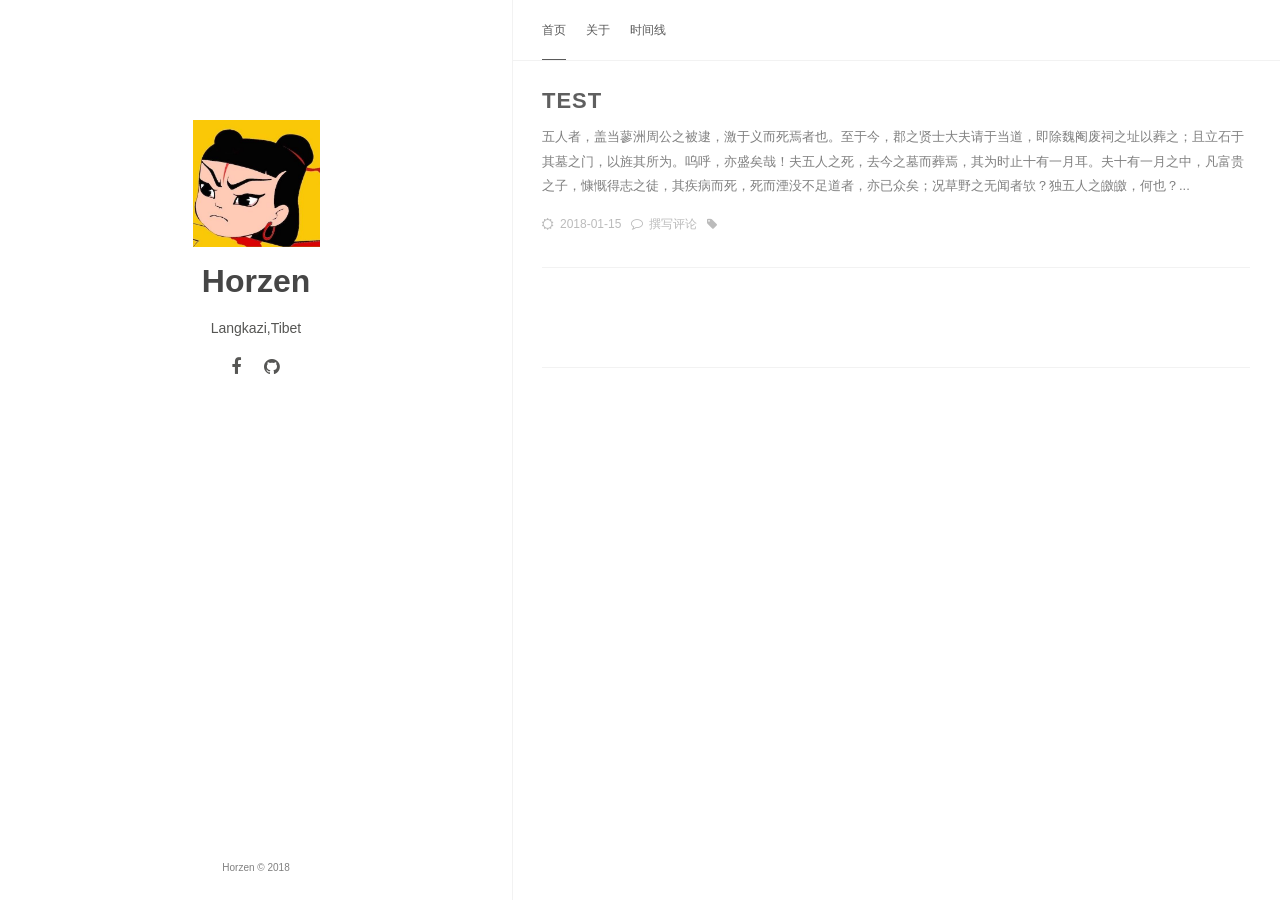
==== commit 2c902a2b: "Site updated: 2018-01-17 11:28:58" ====
--- a/index.html
+++ b/index.html
@@ -1 +1 @@
-<!DOCTYPE html><html lang="zh-CN"><head><meta charset="utf-8"><meta name="X-UA-Compatible" content="IE=edge"><meta name="author" content="Horzen"><title>something about horzen</title><meta name="description" content="Langkazi,Tibet"><meta name="keywords"><meta content="width=device-width, initial-scale=1.0, maximum-scale=1.0, user-scalable=0" name="viewport"><meta content="yes" name="apple-mobile-web-app-capable"><meta content="black" name="apple-mobile-web-app-status-bar-style"><meta content="telephone=no" name="format-detection"><meta name="renderer" content="webkit"><link rel="short icon" href="/images/photo.jpg" type="image/x-icon"><link rel="stylesheet" href="/css/style.css"><link rel="stylesheet" href="/css/blog_basic.css"><link rel="stylesheet" href="/css/font-awesome.min.css"><link rel="alternate" type="application/atom+xml" title="ATOM 1.0" href="/atom.xml"></head><body><div class="sidebar animated fadeInDown"><div class="logo-title"><div class="title"><img src="/images/photo.jpg" style="width:127px;"><p title=""><a href="/">Horzen</a></p><div class="description"><p>Langkazi,Tibet</p></div></div></div><ul class="social-links"><li><a href="https://www.facebook.com/horzen.liu"><i class="fa fa-facebook"></i></a></li><li><a href="https://github.com/Horzen"><i class="fa fa-github"></i></a></li></ul><div class="footer"><span>Horzen © 2018</span></div></div><div class="main"><div class="page-top animated fadeInDown"><div class="nav"><li><a class="current" href="/">首页</a></li><li><a href="/about">关于</a></li><li><a href="/archives">归档</a></li></div><div class="information"><div class="back_btn"><li><a class="fa fa-chevron-left" onclick="window.history.go(-1)" style="display:none;"> </a></li></div></div></div><div class="autopagerize_page_element"><div class="content"><div class="post animated fadeInDown"><div class="post-title"><h3><a href="/2018/01/15/test/">Test</a></h3></div><div class="post-content"><p>五人者，盖当蓼洲周公之被逮，激于义而死焉者也。至于今，郡之贤士大夫请于当道，即除魏阉废祠之址以葬之；且立石于其墓之门，以旌其所为。呜呼，亦盛矣哉！夫五人之死，去今之墓而葬焉，其为时止十有一月耳。夫十有一月之中，凡富贵之子，慷慨得志之徒，其疾病而死，死而湮没不足道者，亦已众矣；况草野之无闻者欤？独五人之皦皦，何也？...</p></div><div class="post-footer"><div class="meta"><div class="info"><i class="fa fa-sun-o"></i><span class="date">2018-01-15</span><i class="fa fa-comment-o"></i><a href="/2018/01/15/test/#comments">撰写评论</a><i class="fa fa-tag"></i></div></div></div></div><div class="pagination"><ul class="clearfix"></ul></div></div></div></div><script src="/js/jquery.js"></script><script src="/js/jquery-migrate-1.2.1.min.js"></script><script src="/js/jquery.appear.js"></script></body></html>+<!DOCTYPE html><html lang="zh-CN"><head><meta charset="utf-8"><meta name="X-UA-Compatible" content="IE=edge"><meta name="author" content="Horzen"><title>something about horzen</title><meta name="description" content="Langkazi,Tibet"><meta name="keywords"><meta content="width=device-width, initial-scale=1.0, maximum-scale=1.0, user-scalable=0" name="viewport"><meta content="yes" name="apple-mobile-web-app-capable"><meta content="black" name="apple-mobile-web-app-status-bar-style"><meta content="telephone=no" name="format-detection"><meta name="renderer" content="webkit"><link rel="short icon" href="/images/photo.jpg" type="image/x-icon"><link rel="stylesheet" href="/css/style.css"><link rel="stylesheet" href="/css/blog_basic.css"><link rel="stylesheet" href="/css/font-awesome.min.css"><link rel="alternate" type="application/atom+xml" title="ATOM 1.0" href="/atom.xml"></head><body><div class="sidebar animated fadeInDown"><div class="logo-title"><div class="title"><img src="/images/photo.jpg" style="width:127px;"><p title=""><a href="/">Horzen</a></p><div class="description"><p>Langkazi,Tibet</p></div></div></div><ul class="social-links"><li><a href="https://www.facebook.com/horzen.liu"><i class="fa fa-facebook"></i></a></li><li><a href="https://github.com/Horzen"><i class="fa fa-github"></i></a></li></ul><div class="footer"><span>Horzen © 2018</span></div></div><div class="main"><div class="page-top animated fadeInDown"><div class="nav"><li><a class="current" href="/">首页</a></li><li><a href="/about">关于</a></li><li><a href="/archives">时间线</a></li></div><div class="information"><div class="back_btn"><li><a class="fa fa-chevron-left" onclick="window.history.go(-1)" style="display:none;"> </a></li></div></div></div><div class="autopagerize_page_element"><div class="content"><div class="post animated fadeInDown"><div class="post-title"><h3><a href="/2018/01/15/test/">Test</a></h3></div><div class="post-content"><p>五人者，盖当蓼洲周公之被逮，激于义而死焉者也。至于今，郡之贤士大夫请于当道，即除魏阉废祠之址以葬之；且立石于其墓之门，以旌其所为。呜呼，亦盛矣哉！夫五人之死，去今之墓而葬焉，其为时止十有一月耳。夫十有一月之中，凡富贵之子，慷慨得志之徒，其疾病而死，死而湮没不足道者，亦已众矣；况草野之无闻者欤？独五人之皦皦，何也？...</p></div><div class="post-footer"><div class="meta"><div class="info"><i class="fa fa-sun-o"></i><span class="date">2018-01-15</span><i class="fa fa-comment-o"></i><a href="/2018/01/15/test/#comments">撰写评论</a><i class="fa fa-tag"></i></div></div></div></div><div class="pagination"><ul class="clearfix"></ul></div></div></div></div><script src="/js/jquery.js"></script><script src="/js/jquery-migrate-1.2.1.min.js"></script><script src="/js/jquery.appear.js"></script></body></html>
--- a/css/style.css
+++ b/css/style.css
@@ -182,7 +182,7 @@
       margin-right: 3px; }
     .sidebar .social-links li {
       display: inline;
-      padding: 0 4px;
+      padding: 0 10px;
       line-height: 0; }
     .sidebar .social-links a {
       color: #565654; }
@@ -219,7 +219,7 @@
     .post .post-title a:hover {
       text-decoration: underline; }
   .post .post-content p {
-    font-size: 11px; }
+    font-size: 13px; }
   .post .post-content a {
     text-decoration: none;
     letter-spacing: 1px;
@@ -558,6 +558,4 @@
     z-index: 2;
     position: absolute; }
   .footer {
-    display: none; }
-  .share {
-    display: grid; } }
+    display: none; } }
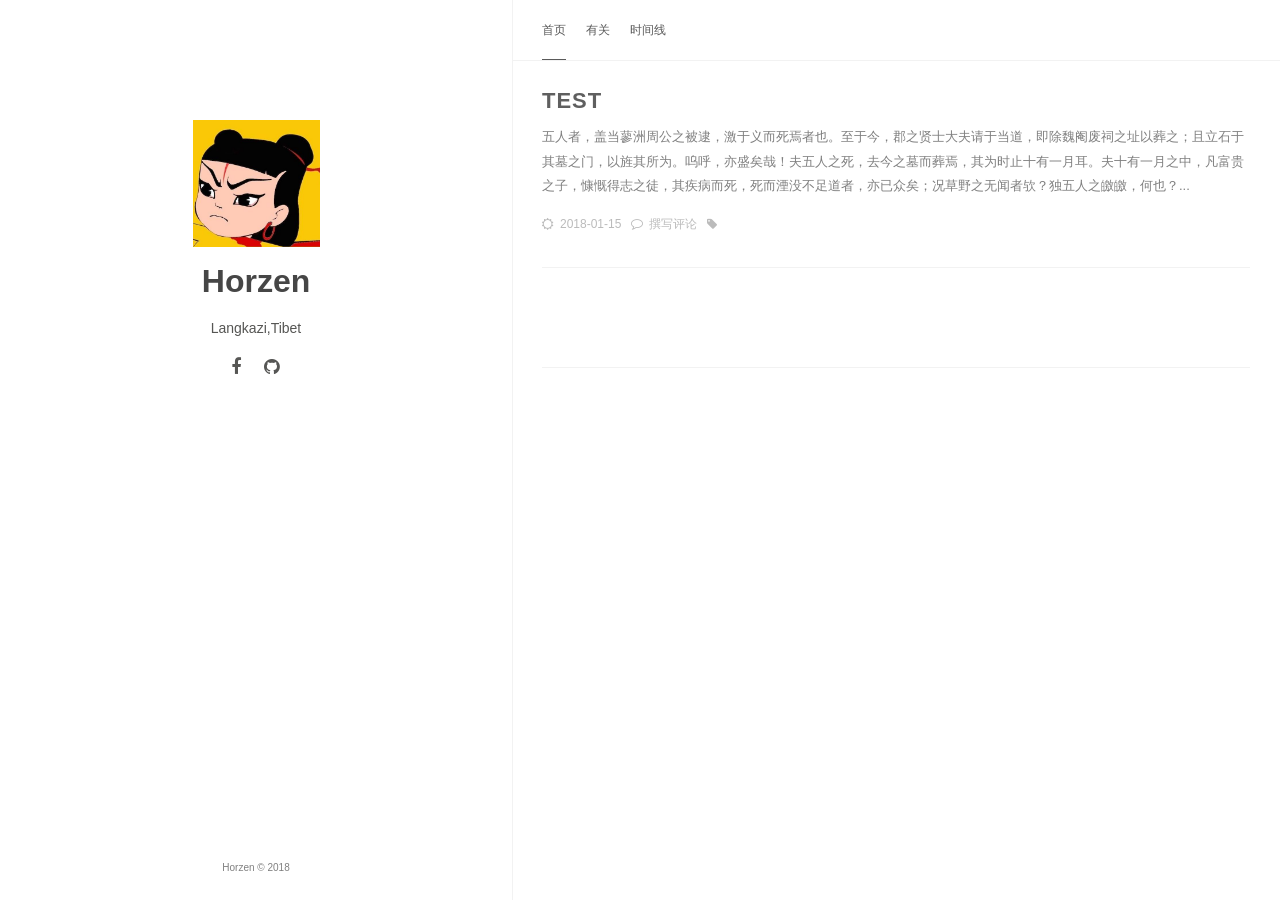
==== commit eb1f10e5: "Site updated: 2018-01-17 12:52:20" ====
--- a/index.html
+++ b/index.html
@@ -1 +1 @@
-<!DOCTYPE html><html lang="zh-CN"><head><meta charset="utf-8"><meta name="X-UA-Compatible" content="IE=edge"><meta name="author" content="Horzen"><title>something about horzen</title><meta name="description" content="Langkazi,Tibet"><meta name="keywords"><meta content="width=device-width, initial-scale=1.0, maximum-scale=1.0, user-scalable=0" name="viewport"><meta content="yes" name="apple-mobile-web-app-capable"><meta content="black" name="apple-mobile-web-app-status-bar-style"><meta content="telephone=no" name="format-detection"><meta name="renderer" content="webkit"><link rel="short icon" href="/images/photo.jpg" type="image/x-icon"><link rel="stylesheet" href="/css/style.css"><link rel="stylesheet" href="/css/blog_basic.css"><link rel="stylesheet" href="/css/font-awesome.min.css"><link rel="alternate" type="application/atom+xml" title="ATOM 1.0" href="/atom.xml"></head><body><div class="sidebar animated fadeInDown"><div class="logo-title"><div class="title"><img src="/images/photo.jpg" style="width:127px;"><p title=""><a href="/">Horzen</a></p><div class="description"><p>Langkazi,Tibet</p></div></div></div><ul class="social-links"><li><a href="https://www.facebook.com/horzen.liu"><i class="fa fa-facebook"></i></a></li><li><a href="https://github.com/Horzen"><i class="fa fa-github"></i></a></li></ul><div class="footer"><span>Horzen © 2018</span></div></div><div class="main"><div class="page-top animated fadeInDown"><div class="nav"><li><a class="current" href="/">首页</a></li><li><a href="/about">关于</a></li><li><a href="/archives">时间线</a></li></div><div class="information"><div class="back_btn"><li><a class="fa fa-chevron-left" onclick="window.history.go(-1)" style="display:none;"> </a></li></div></div></div><div class="autopagerize_page_element"><div class="content"><div class="post animated fadeInDown"><div class="post-title"><h3><a href="/2018/01/15/test/">Test</a></h3></div><div class="post-content"><p>五人者，盖当蓼洲周公之被逮，激于义而死焉者也。至于今，郡之贤士大夫请于当道，即除魏阉废祠之址以葬之；且立石于其墓之门，以旌其所为。呜呼，亦盛矣哉！夫五人之死，去今之墓而葬焉，其为时止十有一月耳。夫十有一月之中，凡富贵之子，慷慨得志之徒，其疾病而死，死而湮没不足道者，亦已众矣；况草野之无闻者欤？独五人之皦皦，何也？...</p></div><div class="post-footer"><div class="meta"><div class="info"><i class="fa fa-sun-o"></i><span class="date">2018-01-15</span><i class="fa fa-comment-o"></i><a href="/2018/01/15/test/#comments">撰写评论</a><i class="fa fa-tag"></i></div></div></div></div><div class="pagination"><ul class="clearfix"></ul></div></div></div></div><script src="/js/jquery.js"></script><script src="/js/jquery-migrate-1.2.1.min.js"></script><script src="/js/jquery.appear.js"></script></body></html>+<!DOCTYPE html><html lang="zh-CN"><head><meta charset="utf-8"><meta name="X-UA-Compatible" content="IE=edge"><meta name="author" content="Horzen"><title>something about horzen</title><meta name="description" content="Langkazi,Tibet"><meta name="keywords"><meta content="width=device-width, initial-scale=1.0, maximum-scale=1.0, user-scalable=0" name="viewport"><meta content="yes" name="apple-mobile-web-app-capable"><meta content="black" name="apple-mobile-web-app-status-bar-style"><meta content="telephone=no" name="format-detection"><meta name="renderer" content="webkit"><link rel="short icon" href="/images/photo.jpg" type="image/x-icon"><link rel="stylesheet" href="/css/style.css"><link rel="stylesheet" href="/css/blog_basic.css"><link rel="stylesheet" href="/css/font-awesome.min.css"><link rel="alternate" type="application/atom+xml" title="ATOM 1.0" href="/atom.xml"></head><body><div class="sidebar animated fadeInDown"><div class="logo-title"><div class="title"><img src="/images/photo.jpg" style="width:127px;"><p title=""><a href="/">Horzen</a></p><div class="description"><p>Langkazi,Tibet</p></div></div></div><ul class="social-links"><li><a href="https://www.facebook.com/horzen.liu"><i class="fa fa-facebook"></i></a></li><li><a href="https://github.com/Horzen"><i class="fa fa-github"></i></a></li></ul><div class="footer"><span>Horzen © 2018</span></div></div><div class="main"><div class="page-top animated fadeInDown"><div class="nav"><li><a class="current" href="/">首页</a></li><li><a href="/about">有关</a></li><li><a href="/archives">时间线</a></li></div><div class="information"><div class="back_btn"><li><a class="fa fa-chevron-left" onclick="window.history.go(-1)" style="display:none;"> </a></li></div></div></div><div class="autopagerize_page_element"><div class="content"><div class="post animated fadeInDown"><div class="post-title"><h3><a href="/2018/01/15/test/">Test</a></h3></div><div class="post-content"><p>五人者，盖当蓼洲周公之被逮，激于义而死焉者也。至于今，郡之贤士大夫请于当道，即除魏阉废祠之址以葬之；且立石于其墓之门，以旌其所为。呜呼，亦盛矣哉！夫五人之死，去今之墓而葬焉，其为时止十有一月耳。夫十有一月之中，凡富贵之子，慷慨得志之徒，其疾病而死，死而湮没不足道者，亦已众矣；况草野之无闻者欤？独五人之皦皦，何也？...</p></div><div class="post-footer"><div class="meta"><div class="info"><i class="fa fa-sun-o"></i><span class="date">2018-01-15</span><i class="fa fa-comment-o"></i><a href="/2018/01/15/test/#comments">撰写评论</a><i class="fa fa-tag"></i></div></div></div></div><div class="pagination"><ul class="clearfix"></ul></div></div></div></div><script src="/js/jquery.js"></script><script src="/js/jquery-migrate-1.2.1.min.js"></script><script src="/js/jquery.appear.js"></script></body></html>
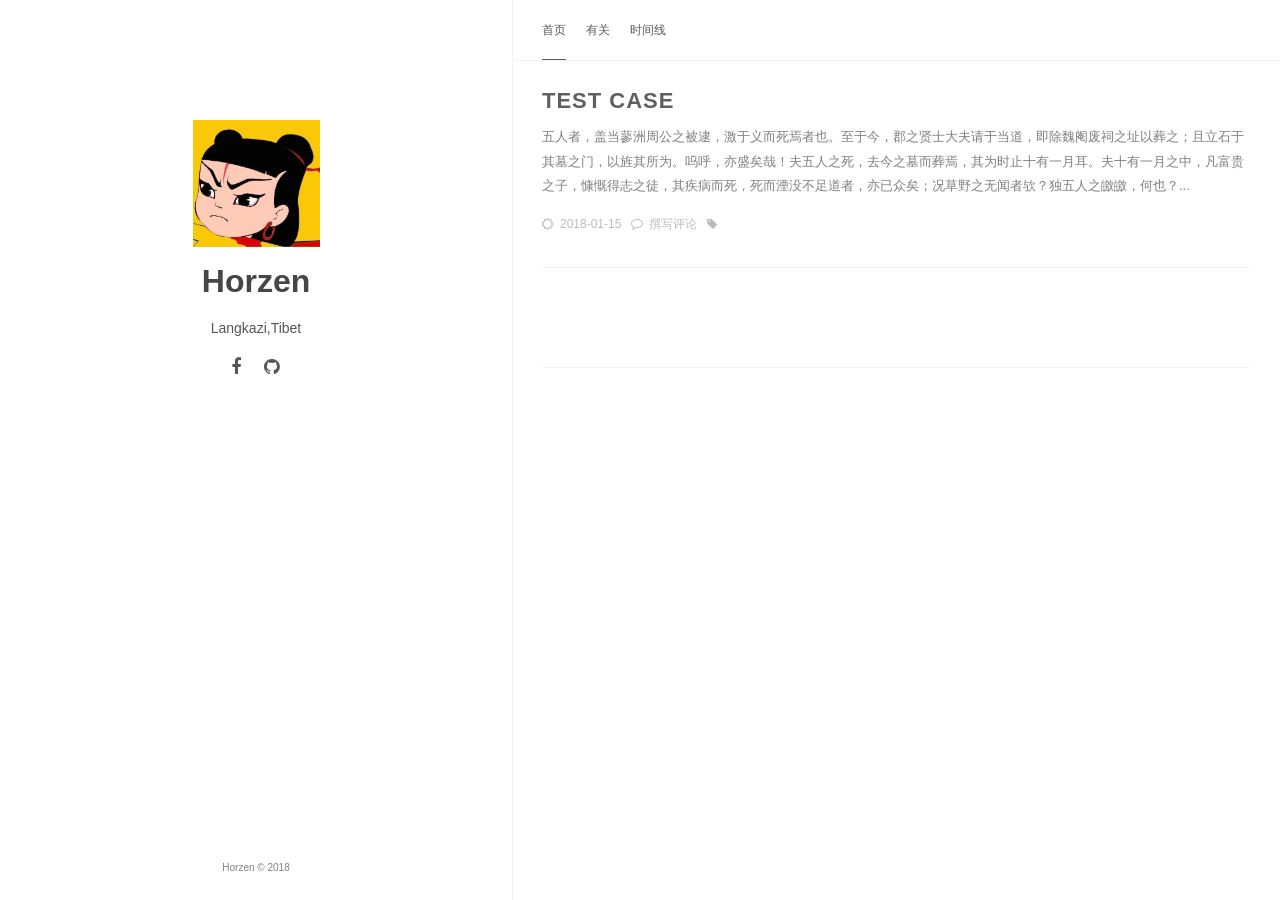
==== commit aafca465: "Site updated: 2018-01-17 15:37:35" ====
--- a/index.html
+++ b/index.html
@@ -1 +1 @@
-<!DOCTYPE html><html lang="zh-CN"><head><meta charset="utf-8"><meta name="X-UA-Compatible" content="IE=edge"><meta name="author" content="Horzen"><title>something about horzen</title><meta name="description" content="Langkazi,Tibet"><meta name="keywords"><meta content="width=device-width, initial-scale=1.0, maximum-scale=1.0, user-scalable=0" name="viewport"><meta content="yes" name="apple-mobile-web-app-capable"><meta content="black" name="apple-mobile-web-app-status-bar-style"><meta content="telephone=no" name="format-detection"><meta name="renderer" content="webkit"><link rel="short icon" href="/images/photo.jpg" type="image/x-icon"><link rel="stylesheet" href="/css/style.css"><link rel="stylesheet" href="/css/blog_basic.css"><link rel="stylesheet" href="/css/font-awesome.min.css"><link rel="alternate" type="application/atom+xml" title="ATOM 1.0" href="/atom.xml"></head><body><div class="sidebar animated fadeInDown"><div class="logo-title"><div class="title"><img src="/images/photo.jpg" style="width:127px;"><p title=""><a href="/">Horzen</a></p><div class="description"><p>Langkazi,Tibet</p></div></div></div><ul class="social-links"><li><a href="https://www.facebook.com/horzen.liu"><i class="fa fa-facebook"></i></a></li><li><a href="https://github.com/Horzen"><i class="fa fa-github"></i></a></li></ul><div class="footer"><span>Horzen © 2018</span></div></div><div class="main"><div class="page-top animated fadeInDown"><div class="nav"><li><a class="current" href="/">首页</a></li><li><a href="/about">有关</a></li><li><a href="/archives">时间线</a></li></div><div class="information"><div class="back_btn"><li><a class="fa fa-chevron-left" onclick="window.history.go(-1)" style="display:none;"> </a></li></div></div></div><div class="autopagerize_page_element"><div class="content"><div class="post animated fadeInDown"><div class="post-title"><h3><a href="/2018/01/15/test/">Test</a></h3></div><div class="post-content"><p>五人者，盖当蓼洲周公之被逮，激于义而死焉者也。至于今，郡之贤士大夫请于当道，即除魏阉废祠之址以葬之；且立石于其墓之门，以旌其所为。呜呼，亦盛矣哉！夫五人之死，去今之墓而葬焉，其为时止十有一月耳。夫十有一月之中，凡富贵之子，慷慨得志之徒，其疾病而死，死而湮没不足道者，亦已众矣；况草野之无闻者欤？独五人之皦皦，何也？...</p></div><div class="post-footer"><div class="meta"><div class="info"><i class="fa fa-sun-o"></i><span class="date">2018-01-15</span><i class="fa fa-comment-o"></i><a href="/2018/01/15/test/#comments">撰写评论</a><i class="fa fa-tag"></i></div></div></div></div><div class="pagination"><ul class="clearfix"></ul></div></div></div></div><script src="/js/jquery.js"></script><script src="/js/jquery-migrate-1.2.1.min.js"></script><script src="/js/jquery.appear.js"></script></body></html>+<!DOCTYPE html><html lang="zh-CN"><head><meta charset="utf-8"><meta name="X-UA-Compatible" content="IE=edge"><meta name="author" content="Horzen"><title>something about horzen</title><meta name="description" content="Langkazi,Tibet"><meta name="keywords"><meta content="width=device-width, initial-scale=1.0, maximum-scale=1.0, user-scalable=0" name="viewport"><meta content="yes" name="apple-mobile-web-app-capable"><meta content="black" name="apple-mobile-web-app-status-bar-style"><meta content="telephone=no" name="format-detection"><meta name="renderer" content="webkit"><link rel="short icon" href="/images/photo.jpg" type="image/x-icon"><link rel="stylesheet" href="/css/style.css"><link rel="stylesheet" href="/css/blog_basic.css"><link rel="stylesheet" href="/css/font-awesome.min.css"><link rel="alternate" type="application/atom+xml" title="ATOM 1.0" href="/atom.xml"></head><body><div class="sidebar animated fadeInDown"><div class="logo-title"><div class="title"><img src="/images/photo.jpg" style="width:127px;"><p title=""><a href="/">Horzen</a></p><div class="description"><p>Langkazi,Tibet</p></div></div></div><ul class="social-links"><li><a href="https://www.facebook.com/horzen.liu"><i class="fa fa-facebook"></i></a></li><li><a href="https://github.com/Horzen"><i class="fa fa-github"></i></a></li></ul><div class="footer"><span>Horzen © 2018</span></div></div><div class="main"><div class="page-top animated fadeInDown"><div class="nav"><li><a class="current" href="/">首页</a></li><li><a href="/about">有关</a></li><li><a href="/archives">时间线</a></li></div><div class="information"><div class="back_btn"><li><a class="fa fa-chevron-left" onclick="window.history.go(-1)" style="display:none;"> </a></li></div></div></div><div class="autopagerize_page_element"><div class="content"><div class="post animated fadeInDown"><div class="post-title"><h3><a href="/2018/01/15/test/">Test Case</a></h3></div><div class="post-content"><p>五人者，盖当蓼洲周公之被逮，激于义而死焉者也。至于今，郡之贤士大夫请于当道，即除魏阉废祠之址以葬之；且立石于其墓之门，以旌其所为。呜呼，亦盛矣哉！夫五人之死，去今之墓而葬焉，其为时止十有一月耳。夫十有一月之中，凡富贵之子，慷慨得志之徒，其疾病而死，死而湮没不足道者，亦已众矣；况草野之无闻者欤？独五人之皦皦，何也？...</p></div><div class="post-footer"><div class="meta"><div class="info"><i class="fa fa-sun-o"></i><span class="date">2018-01-15</span><i class="fa fa-comment-o"></i><a href="/2018/01/15/test/#comments">撰写评论</a><i class="fa fa-tag"></i></div></div></div></div><div class="pagination"><ul class="clearfix"></ul></div></div></div></div><script src="/js/jquery.js"></script><script src="/js/jquery-migrate-1.2.1.min.js"></script><script src="/js/jquery.appear.js"></script></body></html>
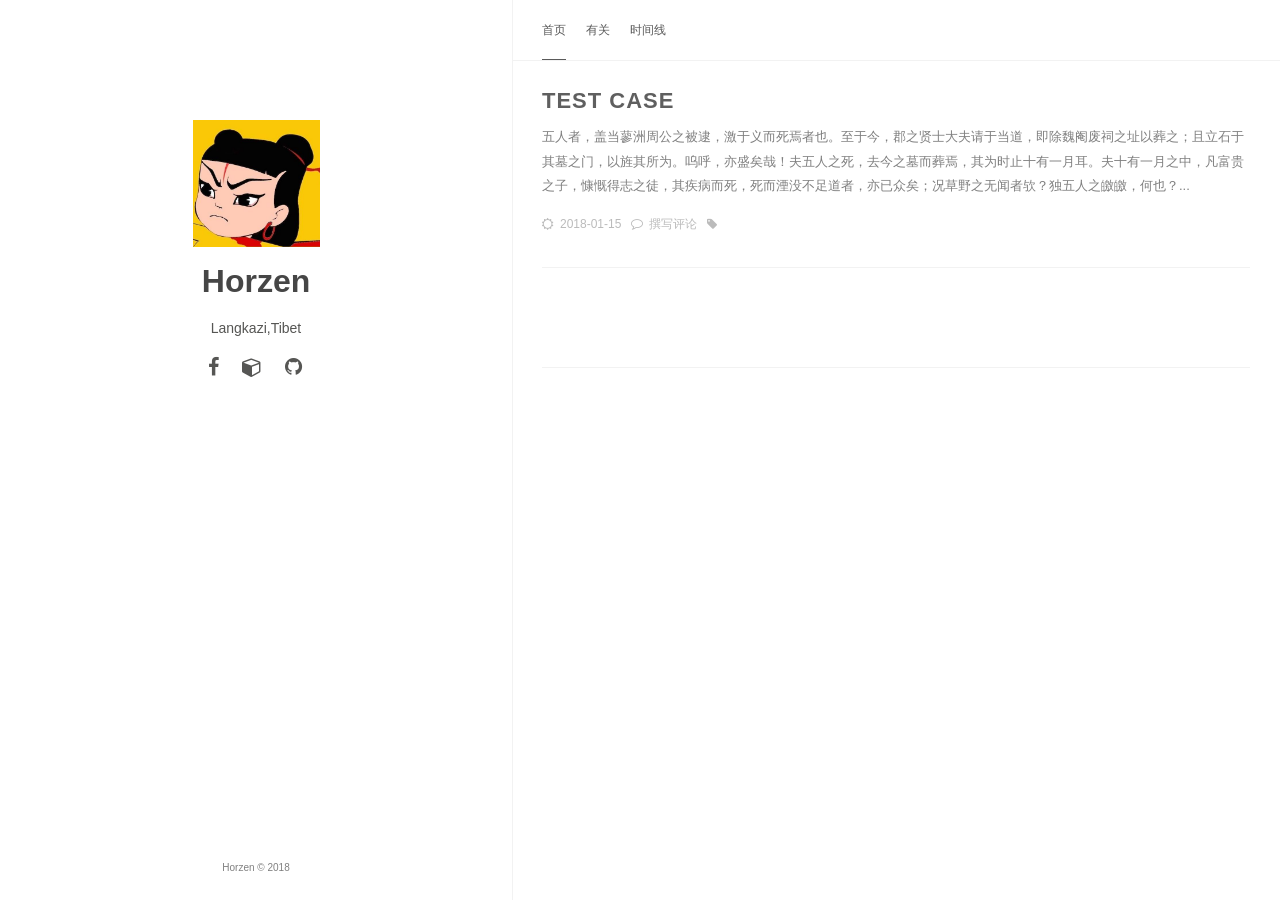
==== commit 829d7411: "Site updated: 2018-01-18 16:12:47" ====
--- a/index.html
+++ b/index.html
@@ -1 +1 @@
-<!DOCTYPE html><html lang="zh-CN"><head><meta charset="utf-8"><meta name="X-UA-Compatible" content="IE=edge"><meta name="author" content="Horzen"><title>something about horzen</title><meta name="description" content="Langkazi,Tibet"><meta name="keywords"><meta content="width=device-width, initial-scale=1.0, maximum-scale=1.0, user-scalable=0" name="viewport"><meta content="yes" name="apple-mobile-web-app-capable"><meta content="black" name="apple-mobile-web-app-status-bar-style"><meta content="telephone=no" name="format-detection"><meta name="renderer" content="webkit"><link rel="short icon" href="/images/photo.jpg" type="image/x-icon"><link rel="stylesheet" href="/css/style.css"><link rel="stylesheet" href="/css/blog_basic.css"><link rel="stylesheet" href="/css/font-awesome.min.css"><link rel="alternate" type="application/atom+xml" title="ATOM 1.0" href="/atom.xml"></head><body><div class="sidebar animated fadeInDown"><div class="logo-title"><div class="title"><img src="/images/photo.jpg" style="width:127px;"><p title=""><a href="/">Horzen</a></p><div class="description"><p>Langkazi,Tibet</p></div></div></div><ul class="social-links"><li><a href="https://www.facebook.com/horzen.liu"><i class="fa fa-facebook"></i></a></li><li><a href="https://github.com/Horzen"><i class="fa fa-github"></i></a></li></ul><div class="footer"><span>Horzen © 2018</span></div></div><div class="main"><div class="page-top animated fadeInDown"><div class="nav"><li><a class="current" href="/">首页</a></li><li><a href="/about">有关</a></li><li><a href="/archives">时间线</a></li></div><div class="information"><div class="back_btn"><li><a class="fa fa-chevron-left" onclick="window.history.go(-1)" style="display:none;"> </a></li></div></div></div><div class="autopagerize_page_element"><div class="content"><div class="post animated fadeInDown"><div class="post-title"><h3><a href="/2018/01/15/test/">Test Case</a></h3></div><div class="post-content"><p>五人者，盖当蓼洲周公之被逮，激于义而死焉者也。至于今，郡之贤士大夫请于当道，即除魏阉废祠之址以葬之；且立石于其墓之门，以旌其所为。呜呼，亦盛矣哉！夫五人之死，去今之墓而葬焉，其为时止十有一月耳。夫十有一月之中，凡富贵之子，慷慨得志之徒，其疾病而死，死而湮没不足道者，亦已众矣；况草野之无闻者欤？独五人之皦皦，何也？...</p></div><div class="post-footer"><div class="meta"><div class="info"><i class="fa fa-sun-o"></i><span class="date">2018-01-15</span><i class="fa fa-comment-o"></i><a href="/2018/01/15/test/#comments">撰写评论</a><i class="fa fa-tag"></i></div></div></div></div><div class="pagination"><ul class="clearfix"></ul></div></div></div></div><script src="/js/jquery.js"></script><script src="/js/jquery-migrate-1.2.1.min.js"></script><script src="/js/jquery.appear.js"></script></body></html>+<!DOCTYPE html><html lang="zh-CN"><head><meta charset="utf-8"><meta name="X-UA-Compatible" content="IE=edge"><meta name="author" content="Horzen"><title>something about horzen</title><meta name="description" content="Langkazi,Tibet"><meta name="keywords"><meta content="width=device-width, initial-scale=1.0, maximum-scale=1.0, user-scalable=0" name="viewport"><meta content="yes" name="apple-mobile-web-app-capable"><meta content="black" name="apple-mobile-web-app-status-bar-style"><meta content="telephone=no" name="format-detection"><meta name="renderer" content="webkit"><link rel="short icon" href="/images/photo.jpg" type="image/x-icon"><link rel="stylesheet" href="/css/style.css"><link rel="stylesheet" href="/css/blog_basic.css"><link rel="stylesheet" href="/css/font-awesome.min.css"><link rel="alternate" type="application/atom+xml" title="ATOM 1.0" href="/atom.xml"></head><body><div class="sidebar animated fadeInDown"><div class="logo-title"><div class="title"><img src="/images/photo.jpg" style="width:127px;"><p title=""><a href="/">Horzen</a></p><div class="description"><p>Langkazi,Tibet</p></div></div></div><ul class="social-links"><li><a href="https://www.facebook.com/horzen.liu"><i class="fa fa-facebook"></i></a></li><li><a href="http://blog.csdn.net/Horzen"><i class="fa fa-cube"></i></a></li><li><a href="https://github.com/Horzen"><i class="fa fa-github"></i></a></li></ul><div class="footer"><span>Horzen © 2018</span></div></div><div class="main"><div class="page-top animated fadeInDown"><div class="nav"><li><a class="current" href="/">首页</a></li><li><a href="/about">有关</a></li><li><a href="/archives">时间线</a></li></div><div class="information"><div class="back_btn"><li><a class="fa fa-chevron-left" onclick="window.history.go(-1)" style="display:none;"> </a></li></div></div></div><div class="autopagerize_page_element"><div class="content"><div class="post animated fadeInDown"><div class="post-title"><h3><a href="/2018/01/15/test/">Test Case</a></h3></div><div class="post-content"><p>五人者，盖当蓼洲周公之被逮，激于义而死焉者也。至于今，郡之贤士大夫请于当道，即除魏阉废祠之址以葬之；且立石于其墓之门，以旌其所为。呜呼，亦盛矣哉！夫五人之死，去今之墓而葬焉，其为时止十有一月耳。夫十有一月之中，凡富贵之子，慷慨得志之徒，其疾病而死，死而湮没不足道者，亦已众矣；况草野之无闻者欤？独五人之皦皦，何也？...</p></div><div class="post-footer"><div class="meta"><div class="info"><i class="fa fa-sun-o"></i><span class="date">2018-01-15</span><i class="fa fa-comment-o"></i><a href="/2018/01/15/test/#comments">撰写评论</a><i class="fa fa-tag"></i></div></div></div></div><div class="pagination"><ul class="clearfix"></ul></div></div></div></div><script src="/js/jquery.js"></script><script src="/js/jquery-migrate-1.2.1.min.js"></script><script src="/js/jquery.appear.js"></script></body></html>
--- a/css/style.css
+++ b/css/style.css
@@ -1,7 +1,8 @@
 @charset "UTF-8";
 html {
   background-color: #fff;
-  -webkit-font-smoothing: antialiased; }
+  -webkit-font-smoothing: antialiased;
+}
 
 body {
   color: rgba(0, 0, 0, 0.5);
@@ -9,15 +10,18 @@
   font-size: 15px;
   width: 100%;
   margin: 0 auto 30px auto;
-  background-color: #fff; }
+  background-color: #fff;
+}
 
 p {
   line-height: 1.9em;
   font-weight: 400;
-  font-size: 14px; }
+  font-size: 14px;
+}
 
 a {
-  text-decoration: none; }
+  text-decoration: none;
+}
 
 a:link, a:visited {
   opacity: 1;
@@ -26,10 +30,12 @@
   -o-transition: all .15s linear;
   -ms-transition: all .15s linear;
   transition: all .15s linear;
-  color: #424242; }
+  color: #424242;
+}
 
 a:hover, a:active {
-  color: #4786D6; }
+  color: #4786D6;
+}
 
 /*basic styles ends*/
 /*animation starts*/
@@ -43,59 +49,71 @@
   -moz-animation-duration: 1s;
   -ms-animation-duration: 1s;
   -o-animation-duration: 1s;
-  animation-duration: 1s; }
+  animation-duration: 1s;
+}
 
 .animated.hinge {
   -webkit-animation-duration: 1s;
   -moz-animation-duration: 1s;
   -ms-animation-duration: 1s;
   -o-animation-duration: 1s;
-  animation-duration: 1s; }
+  animation-duration: 1s;
+}
 
 @-webkit-keyframes fadeInDown {
   0% {
     opacity: 0;
-    -webkit-transform: translateY(-20px); }
+    -webkit-transform: translateY(-20px);
+  }
   100% {
     opacity: 1;
-    -webkit-transform: translateY(0); } }
-
+    -webkit-transform: translateY(0);
+  }
+}
 @-moz-keyframes fadeInDown {
   0% {
     opacity: 0;
-    -moz-transform: translateY(-20px); }
+    -moz-transform: translateY(-20px);
+  }
   100% {
     opacity: 1;
-    -moz-transform: translateY(0); } }
-
+    -moz-transform: translateY(0);
+  }
+}
 @-o-keyframes fadeInDown {
   0% {
     opacity: 0;
-    -o-transform: translateY(-20px); }
+    -o-transform: translateY(-20px);
+  }
   100% {
     opacity: 1;
-    -o-transform: translateY(0); } }
-
+    -o-transform: translateY(0);
+  }
+}
 @keyframes fadeInDown {
   0% {
     opacity: 0;
-    transform: translateY(-20px); }
+    transform: translateY(-20px);
+  }
   100% {
     opacity: 1;
-    transform: translateY(0); } }
-
+    transform: translateY(0);
+  }
+}
 .fadeInDown {
   -webkit-animation-name: fadeInDown;
   -moz-animation-name: fadeInDown;
   -o-animation-name: fadeInDown;
-  animation-name: fadeInDown; }
+  animation-name: fadeInDown;
+}
 
 /*animation ends*/
 .content {
   height: auto;
   float: right;
   width: 60%;
-  margin-top: 60px; }
+  margin-top: 60px;
+}
 
 .page-top {
   width: 60%;
@@ -104,41 +122,52 @@
   z-index: 3;
   background-color: #fff;
   height: 60px;
-  border-bottom: 1px solid #f2f2f2; }
-  .page-top .nav {
-    list-style: none;
-    padding: 18px 30px;
-    float: left;
-    font-size: 12px; }
-    .page-top .nav li {
-      position: relative;
-      display: initial;
-      padding-right: 20px; }
-    .page-top .nav a {
-      color: #5A5A5A; }
-    .page-top .nav a:hover {
-      color: #4786D6; }
-    .page-top .nav a.current {
-      color: #5A5A5A;
-      padding-bottom: 22px;
-      border-bottom: 1px solid #5A5A5A; }
-  .page-top .information {
-    float: right;
-    padding-top: 12px;
-    padding-right: 20px; }
-    .page-top .information .avatar {
-      float: right; }
-      .page-top .information .avatar img {
-        width: 32px;
-        height: 32px;
-        border-radius: 300px; }
-    .page-top .information .back_btn {
-      float: left;
-      padding-top: 5px;
-      margin-right: -10px; }
-      .page-top .information .back_btn li {
-        display: initial;
-        padding-right: 40px; }
+  border-bottom: 1px solid #f2f2f2;
+}
+.page-top .nav {
+  list-style: none;
+  padding: 18px 30px;
+  float: left;
+  font-size: 12px;
+}
+.page-top .nav li {
+  position: relative;
+  display: initial;
+  padding-right: 20px;
+}
+.page-top .nav a {
+  color: #5A5A5A;
+}
+.page-top .nav a:hover {
+  color: #4786D6;
+}
+.page-top .nav a.current {
+  color: #5A5A5A;
+  padding-bottom: 22px;
+  border-bottom: 1px solid #5A5A5A;
+}
+.page-top .information {
+  float: right;
+  padding-top: 12px;
+  padding-right: 20px;
+}
+.page-top .information .avatar {
+  float: right;
+}
+.page-top .information .avatar img {
+  width: 32px;
+  height: 32px;
+  border-radius: 300px;
+}
+.page-top .information .back_btn {
+  float: left;
+  padding-top: 5px;
+  margin-right: -10px;
+}
+.page-top .information .back_btn li {
+  display: initial;
+  padding-right: 40px;
+}
 
 .sidebar {
   width: 40%;
@@ -151,167 +180,212 @@
   left: 0;
   position: fixed;
   z-index: 4;
-  border-right: 1px solid #f2f2f2; }
-  .sidebar .logo-title {
-    text-align: center;
-    padding-top: 120px; }
-    .sidebar .logo-title .description {
-      font-size: 14px;
-      color: #565654; }
-    .sidebar .logo-title .logo {
-      margin: 0 auto; }
-    .sidebar .logo-title .title h3 {
-      text-transform: uppercase;
-      font-size: 2rem;
-      font-weight: bold;
-      letter-spacing: 2px;
-      line-height: 1;
-      margin: 0; }
-    .sidebar .logo-title .title a {
-      text-decoration: none;
-      color: #464646;
-      font-size: 2rem;
-      font-weight: bold; }
-  .sidebar .social-links {
-    list-style: none;
-    padding: 0;
-    font-size: 18px;
-    text-align: center;
-    margin: 0; }
-    .sidebar .social-links i {
-      margin-right: 3px; }
-    .sidebar .social-links li {
-      display: inline;
-      padding: 0 10px;
-      line-height: 0; }
-    .sidebar .social-links a {
-      color: #565654; }
-    .sidebar .social-links a:hover {
-      color: #4786D6; }
+  border-right: 1px solid #f2f2f2;
+}
+.sidebar .logo-title {
+  text-align: center;
+  padding-top: 120px;
+}
+.sidebar .logo-title .description {
+  font-size: 14px;
+  color: #565654;
+}
+.sidebar .logo-title .logo {
+  margin: 0 auto;
+}
+.sidebar .logo-title .title h3 {
+  text-transform: uppercase;
+  font-size: 2rem;
+  font-weight: bold;
+  letter-spacing: 2px;
+  line-height: 1;
+  margin: 0;
+}
+.sidebar .logo-title .title a {
+  text-decoration: none;
+  color: #464646;
+  font-size: 2rem;
+  font-weight: bold;
+}
+.sidebar .social-links {
+  list-style: none;
+  padding: 0;
+  font-size: 20px;
+  text-align: center;
+  margin: 0;
+}
+.sidebar .social-links i {
+  margin-right: 3px;
+}
+.sidebar .social-links li {
+  display: inline;
+  padding: 0 10px;
+  line-height: 0;
+}
+.sidebar .social-links a {
+  color: #565654;
+}
+.sidebar .social-links a:hover {
+  color: #4786D6;
+}
 
 .post {
   background-color: #FFF;
-  margin: 30px; }
-  .post .post-title h1 {
-    text-transform: uppercase;
-    font-size: 30px;
-    letter-spacing: 5px;
-    line-height: 1; }
-  .post .post-title h2 {
-    text-transform: uppercase;
-    letter-spacing: 1px;
-    font-size: 28px;
-    line-height: 1;
-    font-weight: 600;
-    color: #5f5f5f; }
-  .post .post-title h3 {
-    text-transform: uppercase;
-    letter-spacing: 1px;
-    line-height: 1;
-    font-weight: 600;
-    color: #464646;
-    font-size: 22px;
-    margin: 0; }
-  .post .post-title a {
-    text-decoration: none;
-    letter-spacing: 1px;
-    color: #5f5f5f; }
-    .post .post-title a:hover {
-      text-decoration: underline; }
-  .post .post-content p {
-    font-size: 13px; }
-  .post .post-content a {
-    text-decoration: none;
-    letter-spacing: 1px;
-    color: #4786D6; }
-  .post .post-content a:hover {
-    color: #2F69B3; }
-  .post .post-content h3 {
-    color: #5F5F5F;
-    font-size: 22px;
-    font-weight: 600; }
-  .post .post-content h4 {
-    color: #5F5F5F;
-    font-size: 16px; }
-  .post .post-footer {
-    padding: 0 0 30px 0;
-    border-bottom: 1px solid #f2f2f2; }
-    .post .post-footer .meta {
-      max-width: 100%;
-      height: 25px;
-      color: #bbbbbb; }
-      .post .post-footer .meta .info {
-        float: left;
-        font-size: 12px; }
-        .post .post-footer .meta .info .date {
-          margin-right: 10px; }
-      .post .post-footer .meta a {
-        text-decoration: none;
-        color: #bbbbbb;
-        padding-right: 10px; }
-        .post .post-footer .meta a:hover {
-          color: #4786D6; }
-      .post .post-footer .meta i {
-        margin-right: 6px; }
-    .post .post-footer .tags {
-      padding-bottom: 15px;
-      font-size: 13px; }
-      .post .post-footer .tags ul {
-        list-style-type: none;
-        display: inline;
-        margin: 0;
-        padding: 0; }
-        .post .post-footer .tags ul li {
-          list-style-type: none;
-          margin: 0;
-          padding-right: 5px;
-          display: inline; }
-      .post .post-footer .tags a {
-        text-decoration: none;
-        color: rgba(0, 0, 0, 0.44);
-        font-weight: 400; }
-        .post .post-footer .tags a:hover {
-          text-decoration: none; }
+  margin: 30px;
+}
+.post .post-title h1 {
+  text-transform: uppercase;
+  font-size: 30px;
+  letter-spacing: 5px;
+  line-height: 1;
+}
+.post .post-title h2 {
+  text-transform: uppercase;
+  letter-spacing: 1px;
+  font-size: 28px;
+  line-height: 1;
+  font-weight: 600;
+  color: #5f5f5f;
+}
+.post .post-title h3 {
+  text-transform: uppercase;
+  letter-spacing: 1px;
+  line-height: 1;
+  font-weight: 600;
+  color: #464646;
+  font-size: 22px;
+  margin: 0;
+}
+.post .post-title a {
+  text-decoration: none;
+  letter-spacing: 1px;
+  color: #5f5f5f;
+}
+.post .post-title a:hover {
+  text-decoration: underline;
+}
+.post .post-content a {
+  text-decoration: none;
+  letter-spacing: 1px;
+  color: #4786D6;
+}
+.post .post-content p {
+  font-size: 13px;
+}
+.post .post-content a:hover {
+  color: #2F69B3;
+}
+.post .post-content h3 {
+  color: #5F5F5F;
+  font-size: 22px;
+  font-weight: 600;
+}
+.post .post-content h4 {
+  color: #5F5F5F;
+  font-size: 16px;
+}
+.post .post-footer {
+  padding: 0 0 30px 0;
+  border-bottom: 1px solid #f2f2f2;
+}
+.post .post-footer .meta {
+  max-width: 100%;
+  height: 25px;
+  color: #bbbbbb;
+}
+.post .post-footer .meta .info {
+  float: left;
+  font-size: 12px;
+}
+.post .post-footer .meta .info .date {
+  margin-right: 10px;
+}
+.post .post-footer .meta a {
+  text-decoration: none;
+  color: #bbbbbb;
+  padding-right: 10px;
+}
+.post .post-footer .meta a:hover {
+  color: #4786D6;
+}
+.post .post-footer .meta i {
+  margin-right: 6px;
+}
+.post .post-footer .tags {
+  padding-bottom: 15px;
+  font-size: 13px;
+}
+.post .post-footer .tags ul {
+  list-style-type: none;
+  display: inline;
+  margin: 0;
+  padding: 0;
+}
+.post .post-footer .tags ul li {
+  list-style-type: none;
+  margin: 0;
+  padding-right: 5px;
+  display: inline;
+}
+.post .post-footer .tags a {
+  text-decoration: none;
+  color: rgba(0, 0, 0, 0.44);
+  font-weight: 400;
+}
+.post .post-footer .tags a:hover {
+  text-decoration: none;
+}
 
 .pagination {
   margin: 30px;
   padding: 0px 0 56px 0;
-  border-bottom: 1px solid #f2f2f2; }
-  .pagination ul {
-    list-style: none;
-    margin: 0;
-    padding: 0;
-    height: 13px; }
-    .pagination ul li {
-      margin: 0 2px 0 2px;
-      display: inline;
-      line-height: 1; }
-      .pagination ul li a {
-        text-decoration: none; }
-  .pagination .pre {
-    float: left; }
-  .pagination .next {
-    float: right; }
+  border-bottom: 1px solid #f2f2f2;
+}
+.pagination ul {
+  list-style: none;
+  margin: 0;
+  padding: 0;
+  height: 13px;
+}
+.pagination ul li {
+  margin: 0 2px 0 2px;
+  display: inline;
+  line-height: 1;
+}
+.pagination ul li a {
+  text-decoration: none;
+}
+.pagination .pre {
+  float: left;
+}
+.pagination .next {
+  float: right;
+}
 
 .like-reblog-buttons {
-  float: right; }
+  float: right;
+}
 
 .like-button {
   float: right;
-  padding: 0 0 0 10px; }
+  padding: 0 0 0 10px;
+}
 
 .reblog-button {
   float: right;
-  padding: 0; }
+  padding: 0;
+}
 
 #install-btn {
   position: fixed;
   bottom: 0px;
-  right: 6px; }
+  right: 6px;
+}
 
 #disqus_thread {
   margin: 30px;
-  border-bottom: 1px solid #f2f2f2; }
+  border-bottom: 1px solid #f2f2f2;
+}
 
 .footer {
   clear: both;
@@ -321,121 +395,155 @@
   bottom: 0;
   position: absolute;
   width: 100%;
-  padding-bottom: 20px; }
-  .footer a {
-    color: #A6A6A6; }
-  .footer a:hover {
-    color: #4786D6; }
+  padding-bottom: 20px;
+  background: #fff;
+}
+.footer a {
+  color: #A6A6A6;
+}
+.footer a:hover {
+  color: #4786D6;
+}
 
 /*for archive*/
 .archive {
-  width: 100%; }
+  width: 100%;
+}
 
 .list-with-title {
   font-size: 14px;
   margin: 30px;
-  padding: 0; }
-  .list-with-title li {
-    list-style-type: none;
-    padding: 0; }
-  .list-with-title .listing-title {
-    font-size: 24px;
-    color: #666666;
-    font-weight: 600;
-    line-height: 2.2em; }
-  .list-with-title .listing {
-    padding: 0; }
-    .list-with-title .listing .listing-post {
-      padding-bottom: 5px; }
-      .list-with-title .listing .listing-post .post-time {
-        float: right;
-        color: #C5C5C5; }
-      .list-with-title .listing .listing-post a {
-        color: #8F8F8F; }
-        .list-with-title .listing .listing-post a:hover {
-          color: #4786D6; }
+  padding: 0;
+}
+.list-with-title li {
+  list-style-type: none;
+  padding: 0;
+}
+.list-with-title .listing-title {
+  font-size: 24px;
+  color: #666666;
+  font-weight: 600;
+  line-height: 2.2em;
+}
+.list-with-title .listing {
+  padding: 0;
+}
+.list-with-title .listing .listing-post {
+  padding-bottom: 5px;
+}
+.list-with-title .listing .listing-post .post-time {
+  float: right;
+  color: #C5C5C5;
+}
+.list-with-title .listing .listing-post a {
+  color: #8F8F8F;
+}
+.list-with-title .listing .listing-post a:hover {
+  color: #4786D6;
+}
 
 /* share */
 .share {
   margin: 0px 30px;
-  display: inline-flex; }
+  display: inline-flex;
+}
 
 .evernote {
   width: 32px;
   height: 32px;
   border-radius: 300px;
   background-color: #3E3E3E;
-  margin-right: 5px; }
-  .evernote a {
-    color: #fff;
-    padding: 11px;
-    font-size: 12px; }
-  .evernote a:hover {
-    color: #ED6243;
-    padding: 11px; }
+  margin-right: 5px;
+}
+.evernote a {
+  color: #fff;
+  padding: 11px;
+  font-size: 12px;
+}
+.evernote a:hover {
+  color: #ED6243;
+  padding: 11px;
+}
 
 .weibo {
   width: 32px;
   height: 32px;
   border-radius: 300px;
   background-color: #ED6243;
-  margin-right: 5px; }
-  .weibo a {
-    color: #fff;
-    padding: 9px; }
-  .weibo a:hover {
-    color: #BD4226; }
+  margin-right: 5px;
+}
+.weibo a {
+  color: #fff;
+  padding: 9px;
+}
+.weibo a:hover {
+  color: #BD4226;
+}
 
 .twitter {
   width: 32px;
   height: 32px;
   border-radius: 300px;
   background-color: #59C0FD;
-  margin-right: 5px; }
-  .twitter a {
-    color: #fff;
-    padding: 9px; }
-  .twitter a:hover {
-    color: #4B9ECE; }
+  margin-right: 5px;
+}
+.twitter a {
+  color: #fff;
+  padding: 9px;
+}
+.twitter a:hover {
+  color: #4B9ECE;
+}
 
 /* about */
 .about {
-  margin: 30px; }
-  .about h3 {
-    font-size: 22px; }
+  margin: 30px;
+}
+.about h3 {
+  font-size: 22px;
+}
 
 /* links*/
 .links {
-  margin: 30px; }
-  .links h3 {
-    font-size: 22px; }
-  .links a {
-    cursor: pointer; }
+  margin: 30px;
+}
+.links h3 {
+  font-size: 22px;
+}
+.links a {
+  cursor: pointer;
+}
 
 /* 评论样式 */
 .comment-count {
-  color: #666; }
+  color: #666;
+}
 
 .tab-community {
-  color: #666; }
+  color: #666;
+}
 
 .read_more {
-  font-size: 14px; }
+  font-size: 14px;
+}
 
 .back-button {
   padding-top: 30px;
   max-width: 100px;
   padding-left: 40px;
-  float: left; }
+  float: left;
+}
 
 /* 默认评论样式 */
 #fb_comments_container {
-  margin: 30px; }
+  margin: 30px;
+}
 
 /* 按钮样式 */
 a.btn {
   color: #868686;
-  font-weight: 400; }
+  font-weight: 400;
+}
 
 .btn {
   display: inline-block;
@@ -451,7 +559,8 @@
   white-space: nowrap;
   font-weight: 400;
   font-style: normal;
-  border-radius: 999em; }
+  border-radius: 999em;
+}
 
 .btn:hover {
   display: inline-block;
@@ -467,95 +576,132 @@
   white-space: nowrap;
   font-weight: 400;
   font-style: normal;
-  border-radius: 999em; }
+  border-radius: 999em;
+}
 
 [role="back"] {
   padding: 0.5em 1.25em;
-  line-height: 1.666em; }
+  line-height: 1.666em;
+}
 
 [role="home"] {
   padding: 0.5em 1.25em;
-  line-height: 1.666em; }
+  line-height: 1.666em;
+}
 
 [role="navigation"] {
   padding: 0.5em 1.25em;
-  line-height: 1.666em; }
+  line-height: 1.666em;
+}
 
 [role="tags"] {
-  padding: 6px 12px; }
+  padding: 6px 12px;
+}
 
 /* Menu样式 */
 .menu {
   float: right;
-  padding-top: 30px; }
-  .menu .btn-down {
-    margin: 0px; }
-    .menu .btn-down li {
-      list-style: none;
-      width: 100px; }
-      .menu .btn-down li a {
-        display: inline-block;
-        position: relative;
-        padding: 0.5em 1.25em;
-        outline: 0;
-        color: rgba(0, 0, 0, 0.44);
-        background: transparent;
-        font-size: 14px;
-        text-align: center;
-        text-decoration: none;
-        cursor: pointer;
-        border: 1px solid rgba(0, 0, 0, 0.15);
-        white-space: nowrap;
-        font-weight: 400;
-        font-style: normal;
-        border-radius: 999em;
-        margin-top: 5px; }
-        .menu .btn-down li a:hover {
-          position: relative;
-          padding: 0.5em 1.25em;
-          outline: 0;
-          color: #fff;
-          background: #3CBD10;
-          font-size: 14px;
-          text-align: center;
-          text-decoration: none;
-          cursor: pointer;
-          border: 1px solid rgba(0, 0, 0, 0.15);
-          white-space: nowrap;
-          font-weight: 400;
-          font-style: normal;
-          border-radius: 999em;
-          margin-top: 5px; }
-  .menu .btn-down div {
-    position: absolute;
-    visibility: hidden;
-    width: 100px;
-    float: right; }
+  padding-top: 30px;
+}
+.menu .btn-down {
+  margin: 0px;
+}
+.menu .btn-down li {
+  list-style: none;
+  width: 100px;
+}
+.menu .btn-down li a {
+  display: inline-block;
+  position: relative;
+  padding: 0.5em 1.25em;
+  outline: 0;
+  color: rgba(0, 0, 0, 0.44);
+  background: transparent;
+  font-size: 14px;
+  text-align: center;
+  text-decoration: none;
+  cursor: pointer;
+  border: 1px solid rgba(0, 0, 0, 0.15);
+  white-space: nowrap;
+  font-weight: 400;
+  font-style: normal;
+  border-radius: 999em;
+  margin-top: 5px;
+}
+.menu .btn-down li a:hover {
+  position: relative;
+  padding: 0.5em 1.25em;
+  outline: 0;
+  color: #fff;
+  background: #3CBD10;
+  font-size: 14px;
+  text-align: center;
+  text-decoration: none;
+  cursor: pointer;
+  border: 1px solid rgba(0, 0, 0, 0.15);
+  white-space: nowrap;
+  font-weight: 400;
+  font-style: normal;
+  border-radius: 999em;
+  margin-top: 5px;
+}
+.menu .btn-down div {
+  position: absolute;
+  visibility: hidden;
+  width: 100px;
+  float: right;
+}
 
 .page_404 {
   text-align: center;
-  padding-top: 50px; }
+  padding-top: 50px;
+}
 
 @media screen and (max-width: 960px) {
   .sidebar {
     width: 100%;
     position: absolute;
     border-right: none;
-    z-index: 1; }
-    .sidebar .logo-title {
-      padding-top: 120px; }
-      .sidebar .logo-title .title img {
-        width: 100px; }
-      .sidebar .logo-title .title h3 {
-        font-size: 20px; }
+    z-index: 1;
+  }
+  .sidebar .logo-title {
+    padding-top: 120px;
+  }
+  .sidebar .logo-title .title img {
+    width: 100px;
+  }
+  .sidebar .logo-title .title h3 {
+    font-size: 20px;
+  }
+
   .page-top {
-    width: 100%; }
+    width: 100%;
+  }
+
   .post-title h3 {
-    line-height: 1.6; }
+    line-height: 1.6;
+  }
+
   .content {
     margin-top: 420px;
     width: 100%;
     z-index: 2;
-    position: absolute; }
+    position: absolute;
+  }
+
   .footer {
-    display: none; } }
+    display: none;
+  }
+
+  .fa-csdn {
+    background-image: url("../images/csdn.jpg");
+    background-size: 100%;
+    background-repeat: no-repeat;
+    background-position: center center;
+    width: 18px;
+    height: 18px;
+  }
+  /* .share {
+    display: grid;
+  } */
+}
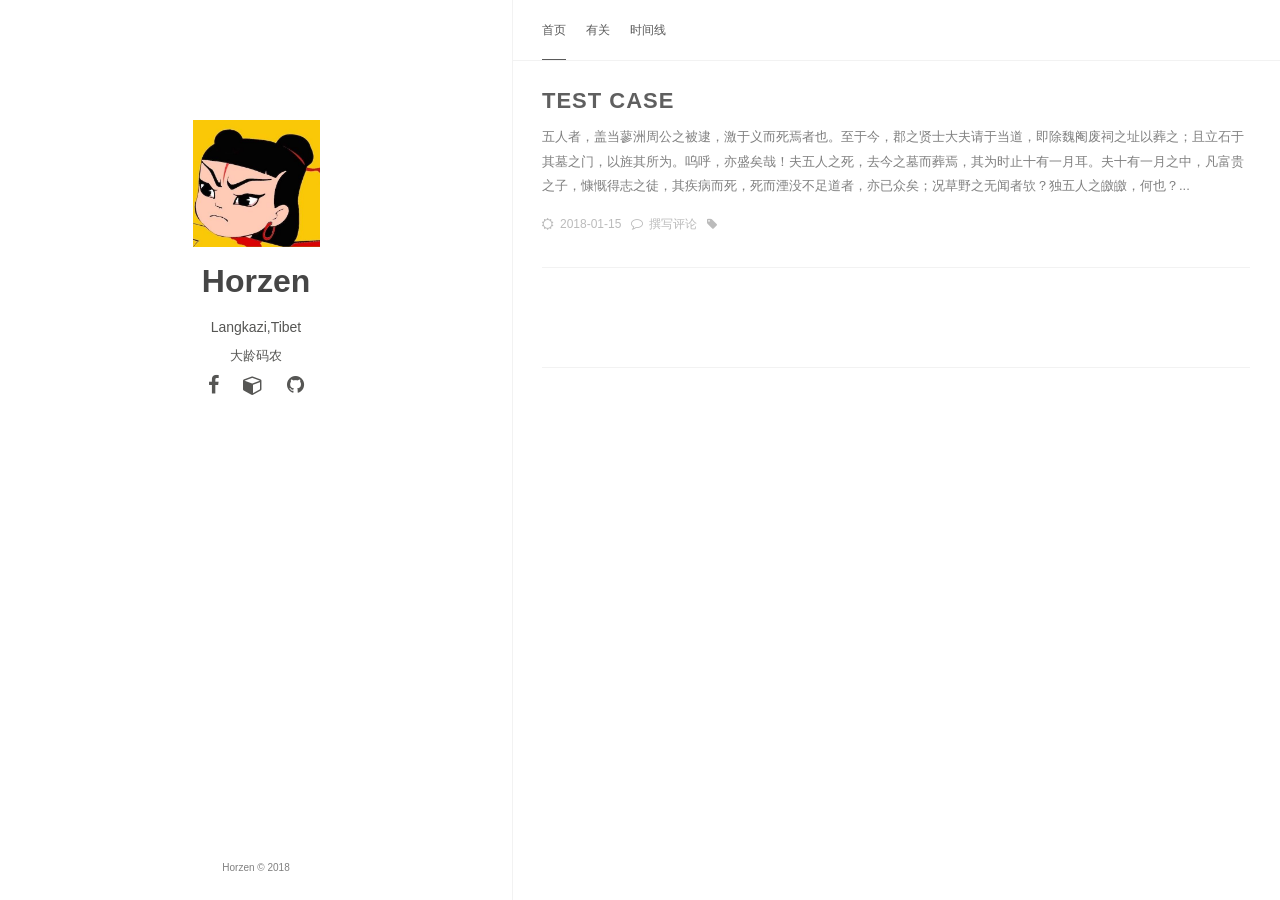
==== commit 40e6e8f4: "Site updated: 2018-01-19 15:15:57" ====
--- a/index.html
+++ b/index.html
@@ -1 +1 @@
-<!DOCTYPE html><html lang="zh-CN"><head><meta charset="utf-8"><meta name="X-UA-Compatible" content="IE=edge"><meta name="author" content="Horzen"><title>something about horzen</title><meta name="description" content="Langkazi,Tibet"><meta name="keywords"><meta content="width=device-width, initial-scale=1.0, maximum-scale=1.0, user-scalable=0" name="viewport"><meta content="yes" name="apple-mobile-web-app-capable"><meta content="black" name="apple-mobile-web-app-status-bar-style"><meta content="telephone=no" name="format-detection"><meta name="renderer" content="webkit"><link rel="short icon" href="/images/photo.jpg" type="image/x-icon"><link rel="stylesheet" href="/css/style.css"><link rel="stylesheet" href="/css/blog_basic.css"><link rel="stylesheet" href="/css/font-awesome.min.css"><link rel="alternate" type="application/atom+xml" title="ATOM 1.0" href="/atom.xml"></head><body><div class="sidebar animated fadeInDown"><div class="logo-title"><div class="title"><img src="/images/photo.jpg" style="width:127px;"><p title=""><a href="/">Horzen</a></p><div class="description"><p>Langkazi,Tibet</p></div></div></div><ul class="social-links"><li><a href="https://www.facebook.com/horzen.liu"><i class="fa fa-facebook"></i></a></li><li><a href="http://blog.csdn.net/Horzen"><i class="fa fa-cube"></i></a></li><li><a href="https://github.com/Horzen"><i class="fa fa-github"></i></a></li></ul><div class="footer"><span>Horzen © 2018</span></div></div><div class="main"><div class="page-top animated fadeInDown"><div class="nav"><li><a class="current" href="/">首页</a></li><li><a href="/about">有关</a></li><li><a href="/archives">时间线</a></li></div><div class="information"><div class="back_btn"><li><a class="fa fa-chevron-left" onclick="window.history.go(-1)" style="display:none;"> </a></li></div></div></div><div class="autopagerize_page_element"><div class="content"><div class="post animated fadeInDown"><div class="post-title"><h3><a href="/2018/01/15/test/">Test Case</a></h3></div><div class="post-content"><p>五人者，盖当蓼洲周公之被逮，激于义而死焉者也。至于今，郡之贤士大夫请于当道，即除魏阉废祠之址以葬之；且立石于其墓之门，以旌其所为。呜呼，亦盛矣哉！夫五人之死，去今之墓而葬焉，其为时止十有一月耳。夫十有一月之中，凡富贵之子，慷慨得志之徒，其疾病而死，死而湮没不足道者，亦已众矣；况草野之无闻者欤？独五人之皦皦，何也？...</p></div><div class="post-footer"><div class="meta"><div class="info"><i class="fa fa-sun-o"></i><span class="date">2018-01-15</span><i class="fa fa-comment-o"></i><a href="/2018/01/15/test/#comments">撰写评论</a><i class="fa fa-tag"></i></div></div></div></div><div class="pagination"><ul class="clearfix"></ul></div></div></div></div><script src="/js/jquery.js"></script><script src="/js/jquery-migrate-1.2.1.min.js"></script><script src="/js/jquery.appear.js"></script></body></html>+<!DOCTYPE html><html lang="zh-CN"><head><meta charset="utf-8"><meta name="X-UA-Compatible" content="IE=edge"><meta name="author" content="Horzen"><title>something about horzen</title><meta name="description" content="Langkazi,Tibet"><meta name="keywords"><meta content="width=device-width, initial-scale=1.0, maximum-scale=1.0, user-scalable=0" name="viewport"><meta content="yes" name="apple-mobile-web-app-capable"><meta content="black" name="apple-mobile-web-app-status-bar-style"><meta content="telephone=no" name="format-detection"><meta name="renderer" content="webkit"><link rel="short icon" href="/images/photo.jpg" type="image/x-icon"><link rel="stylesheet" href="/css/style.css"><link rel="stylesheet" href="/css/blog_basic.css"><link rel="stylesheet" href="/css/font-awesome.min.css"><link rel="alternate" type="application/atom+xml" title="ATOM 1.0" href="/atom.xml"></head><body><div class="sidebar animated fadeInDown"><div class="logo-title"><div class="title"><img src="/images/photo.jpg" style="width:127px;"><p title=""><a href="/">Horzen</a></p><div class="description"><p style="margin: 0;"> </p><span>Langkazi,Tibet</span><p style="margin: 5px 0;font-size: 13px;"> <span>大龄码农</span></p></div></div></div><ul class="social-links"><li><a href="https://www.facebook.com/horzen.liu"><i class="fa fa-facebook"></i></a></li><li><a href="http://blog.csdn.net/Horzen"><i class="fa fa-cube"></i></a></li><li><a href="https://github.com/Horzen"><i class="fa fa-github"></i></a></li></ul><div class="footer"><span>Horzen © 2018</span></div></div><div class="main"><div class="page-top animated fadeInDown"><div class="nav"><li><a class="current" href="/">首页</a></li><li><a href="/about">有关</a></li><li><a href="/archives">时间线</a></li></div><div class="information"><div class="back_btn"><li><a class="fa fa-chevron-left" onclick="window.history.go(-1)" style="display:none;"> </a></li></div></div></div><div class="autopagerize_page_element"><div class="content"><div class="post animated fadeInDown"><div class="post-title"><h3><a href="/2018/01/15/test/">Test Case</a></h3></div><div class="post-content"><p>五人者，盖当蓼洲周公之被逮，激于义而死焉者也。至于今，郡之贤士大夫请于当道，即除魏阉废祠之址以葬之；且立石于其墓之门，以旌其所为。呜呼，亦盛矣哉！夫五人之死，去今之墓而葬焉，其为时止十有一月耳。夫十有一月之中，凡富贵之子，慷慨得志之徒，其疾病而死，死而湮没不足道者，亦已众矣；况草野之无闻者欤？独五人之皦皦，何也？...</p></div><div class="post-footer"><div class="meta"><div class="info"><i class="fa fa-sun-o"></i><span class="date">2018-01-15</span><i class="fa fa-comment-o"></i><a href="/2018/01/15/test/#comments">撰写评论</a><i class="fa fa-tag"></i></div></div></div></div><div class="pagination"><ul class="clearfix"></ul></div></div></div></div><script src="/js/jquery.js"></script><script src="/js/jquery-migrate-1.2.1.min.js"></script><script src="/js/jquery.appear.js"></script></body></html>
--- a/css/style.css
+++ b/css/style.css
@@ -214,12 +214,12 @@
   text-align: center;
   margin: 0;
 }
-.sidebar .social-links i {
+/* .sidebar .social-links i {
   margin-right: 3px;
-}
+} */
 .sidebar .social-links li {
   display: inline;
-  padding: 0 10px;
+  padding: 0 12px;
   line-height: 0;
 }
 .sidebar .social-links a {
